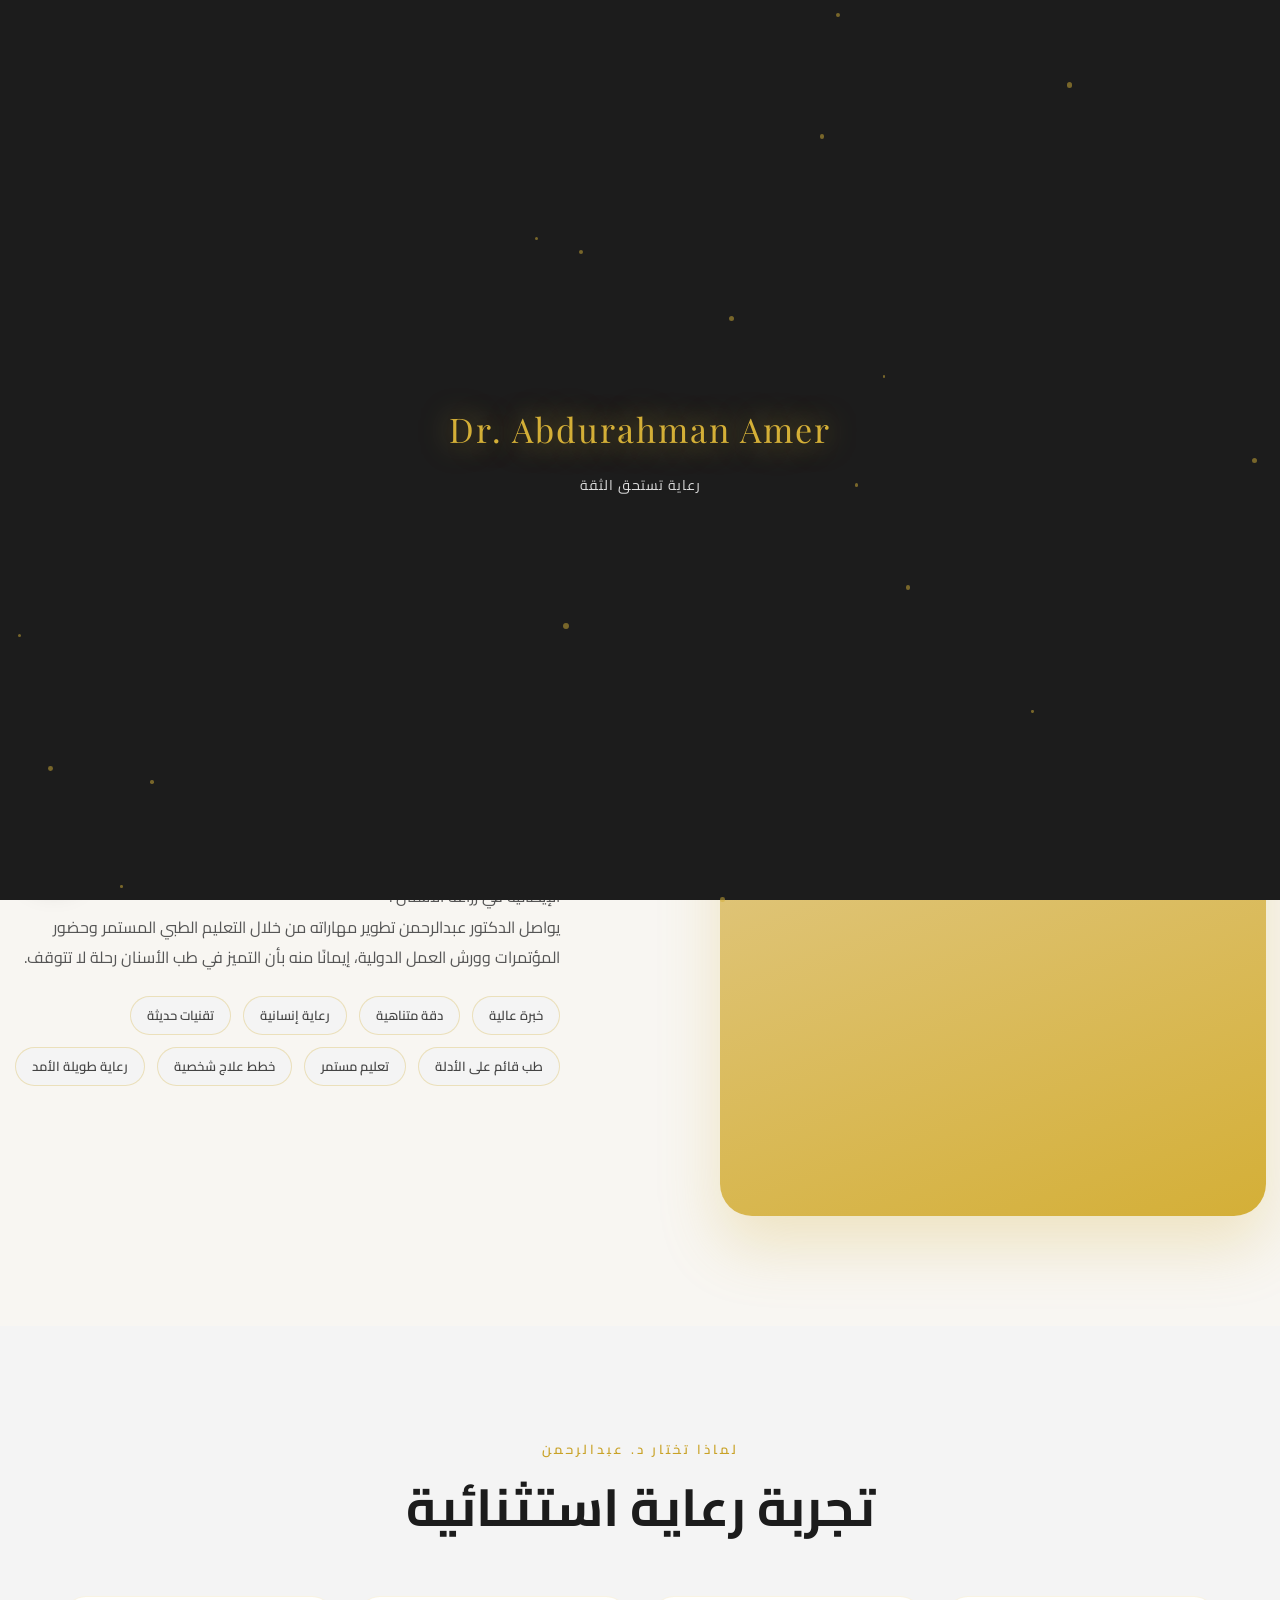
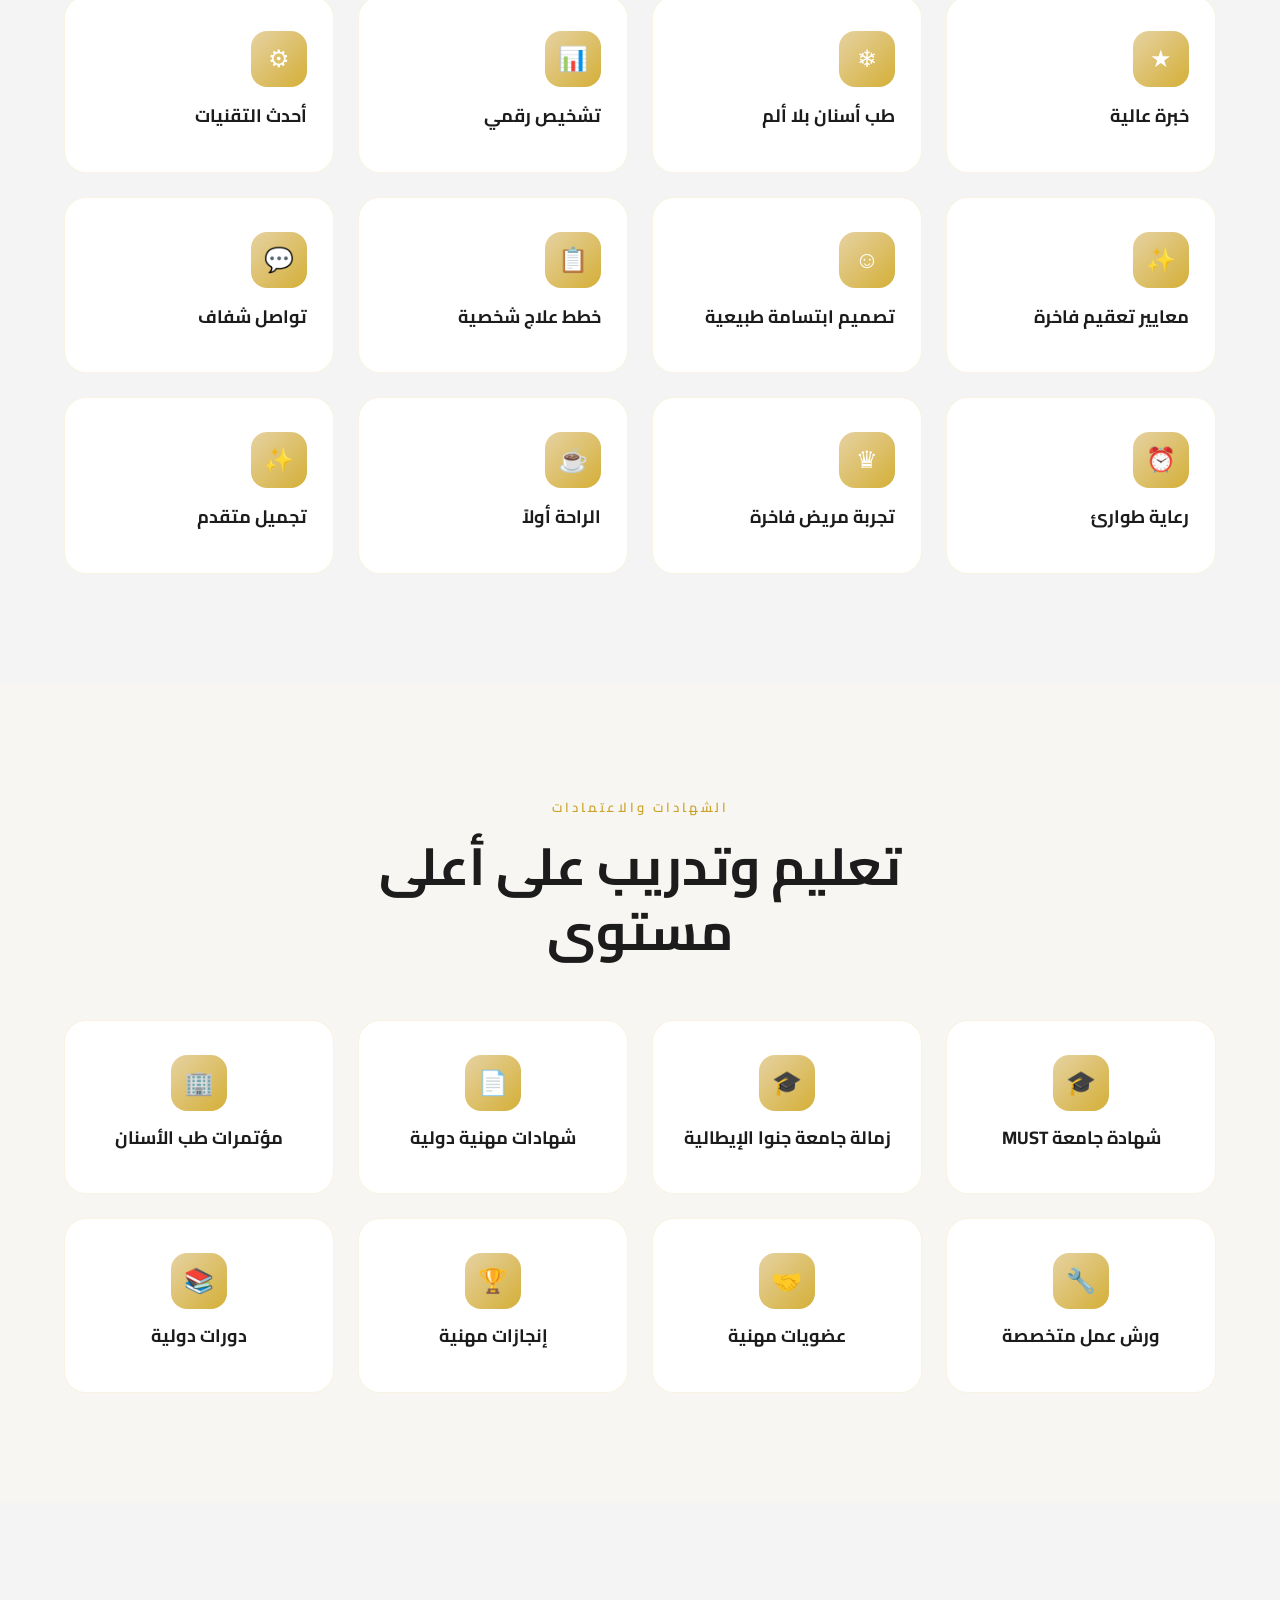
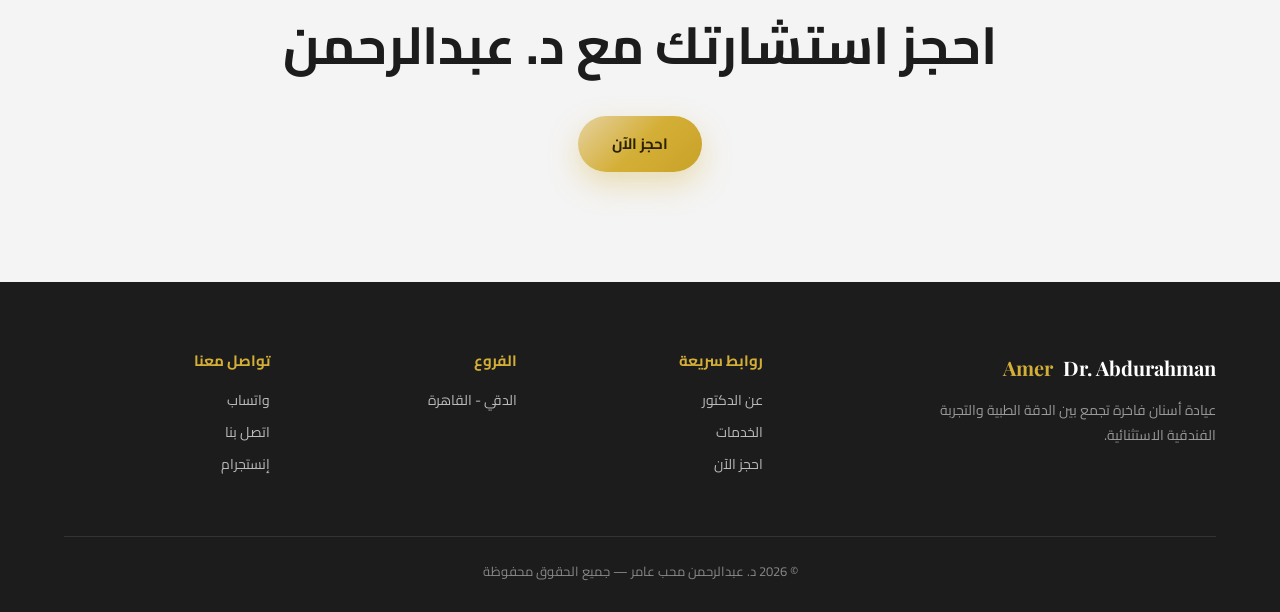
==== about.html @ fa357585 "first commit" ====
<!DOCTYPE html>
<html lang="ar" dir="rtl">
<head>
<meta charset="UTF-8">
<meta name="viewport" content="width=device-width, initial-scale=1.0">
<title>عن الدكتور | Dr. Abdurahman Moheb Amer</title>
<meta name="description" content="تعرف على د. عبدالرحمن محب عامر، استشاري جراحة الفم والأسنان التجميلية، حاصل على زمالة جامعة جنوا الإيطالية في زراعة الأسنان.">
<link rel="preconnect" href="https://fonts.googleapis.com">
<link href="https://fonts.googleapis.com/css2?family=Cairo:wght@300;400;600;700;900&family=IBM+Plex+Sans+Arabic:wght@300;400;600;700&family=Playfair+Display:ital,wght@0,400;0,600;0,700;1,400&family=Poppins:wght@300;400;500;600;700&display=swap" rel="stylesheet">
<link rel="stylesheet" href="assets/css/style.css">
<link rel="stylesheet" href="assets/css/responsive.css">
<link rel="stylesheet" href="assets/css/animations.css">
</head>
<body>

<div id="loader">
  <div class="loader-logo">Dr. Abdurahman Amer</div>
  <div class="loader-tag" data-ar="رعاية تستحق الثقة" data-en="Care You Can Trust... Smile You Deserve.">رعاية تستحق الثقة</div>
</div>

<nav class="navbar" id="navbar">
  <a href="index.html" class="brand">Dr. Abdurahman <span>Amer</span></a>
  <div class="nav-links">
    <a href="index.html" data-ar="الرئيسية" data-en="Home">الرئيسية</a>
    <a href="about.html" class="active" data-ar="عن الدكتور" data-en="About">عن الدكتور</a>
    <a href="services.html" data-ar="الخدمات" data-en="Services">الخدمات</a>
    <a href="before-after.html" data-ar="قبل وبعد" data-en="Before & After">قبل وبعد</a>
    <a href="gallery.html" data-ar="المعرض" data-en="Gallery">المعرض</a>
    <a href="locations.html" data-ar="الفروع" data-en="Branches">الفروع</a>
    <a href="contact.html" data-ar="تواصل معنا" data-en="Contact">تواصل معنا</a>
    <button class="lang-switch">EN</button>
  </div>
  <button class="burger">&#9776;</button>
</nav>

<div class="mobile-menu">
  <button class="mobile-close">&times;</button>
  <a href="index.html" data-ar="الرئيسية" data-en="Home">الرئيسية</a>
  <a href="about.html" data-ar="عن الدكتور" data-en="About">عن الدكتور</a>
  <a href="services.html" data-ar="الخدمات" data-en="Services">الخدمات</a>
  <a href="before-after.html" data-ar="قبل وبعد" data-en="Before & After">قبل وبعد</a>
  <a href="gallery.html" data-ar="المعرض" data-en="Gallery">المعرض</a>
  <a href="locations.html" data-ar="الفروع" data-en="Branches">الفروع</a>
  <a href="contact.html" data-ar="تواصل معنا" data-en="Contact">تواصل معنا</a>
</div>

<header class="page-header">
  <div class="container">
    <div class="eyebrow" data-ar="عن الدكتور" data-en="About the Doctor">عن الدكتور</div>
    <h1 class="heading-xl" data-ar="د. عبدالرحمن محب عامر" data-en="Dr. Abdurahman Moheb Amer">د. عبدالرحمن محب عامر</h1>
    <p class="section-sub" style="margin:0 auto" data-ar="تجميلي • ترميمي • جراحة فم" data-en="Cosmetic • Restorative • Oral Surgery Dentist">تجميلي • ترميمي • جراحة فم</p>
  </div>
</header>

<section class="section">
  <div class="container about-grid">
    <div class="reveal-left">
      <div class="about-photo">
        <img src="assets/images/doctor/dr-abdurahman.jpg" alt="Dr. Abdurahman Moheb Amer" onerror="this.remove()">
      </div>
    </div>
    <div class="reveal-right">
      <div class="eyebrow" data-ar="السيرة المهنية" data-en="Professional Biography">السيرة المهنية</div>
      <h2 class="heading-xl" data-ar="فلسفة علاجية تضع المريض أولًا" data-en="A Patient-First Treatment Philosophy">فلسفة علاجية تضع المريض أولًا</h2>
      <p class="section-sub"
        data-ar=" خريج جامعة مصر للعلوم والتكنولوجي (MUST)، وحاصل على زمالة جامعة جنوا الإيطالية في زراعة الأسنان ."
        data-en="Holder of the University of Genoa (Italy) Fellowship in Dental Implantology, and a graduate of Misr University for Science and Technology (MUST).">
       حاصل على زمالة جامعة جنوا الإيطالية في زراعة الأسنان، وخريج جامعة مصر للعلوم والتكنولوجيا (MUST).
</p>
      </p>
      <p class="section-sub"
        data-ar="يواصل الدكتور عبدالرحمن تطوير مهاراته من خلال التعليم الطبي المستمر وحضور المؤتمرات وورش العمل الدولية، إيمانًا منه بأن التميز في طب الأسنان رحلة لا تتوقف."
        data-en="Dr. Abdurahman continues to develop his skills through continuous medical education and attendance at international conferences and workshops, believing that excellence in dentistry is a journey that never stops.">
        يواصل الدكتور عبدالرحمن تطوير مهاراته من خلال التعليم الطبي المستمر وحضور المؤتمرات وورش العمل الدولية.
      </p>
      <div class="badges">
        <span class="badge" data-ar="خبرة عالية" data-en="Highly Experienced">خبرة عالية</span>
        <span class="badge" data-ar="دقة متناهية" data-en="Precision-Focused">دقة متناهية</span>
        <span class="badge" data-ar="رعاية إنسانية" data-en="Compassionate">رعاية إنسانية</span>
        <span class="badge" data-ar="تقنيات حديثة" data-en="Modern Techniques">تقنيات حديثة</span>
        <span class="badge" data-ar="طب قائم على الأدلة" data-en="Evidence-Based">طب قائم على الأدلة</span>
        <span class="badge" data-ar="تعليم مستمر" data-en="Continuous Education">تعليم مستمر</span>
        <span class="badge" data-ar="خطط علاج شخصية" data-en="Personalized Plans">خطط علاج شخصية</span>
        <span class="badge" data-ar="رعاية طويلة الأمد" data-en="Long-Term Care">رعاية طويلة الأمد</span>
      </div>
    </div>
  </div>
</section>

<section class="section section-alt">
  <div class="container">
    <div class="section-head reveal">
      <div class="eyebrow" data-ar="لماذا تختار د. عبدالرحمن" data-en="Why Choose Dr. Abdurahman">لماذا تختار د. عبدالرحمن</div>
      <h2 class="heading-xl" data-ar="تجربة رعاية استثنائية" data-en="An Exceptional Care Experience">تجربة رعاية استثنائية</h2>
    </div>
    <div class="grid-4" id="why-grid">
      <div class="card reveal"><div class="icon-circle">&#9733;</div><h3 data-ar="خبرة عالية" data-en="Highly Experienced">خبرة عالية</h3></div>
      <div class="card reveal"><div class="icon-circle">&#10052;</div><h3 data-ar="طب أسنان بلا ألم" data-en="Pain-Free Dentistry">طب أسنان بلا ألم</h3></div>
      <div class="card reveal"><div class="icon-circle">&#128202;</div><h3 data-ar="تشخيص رقمي" data-en="Digital Diagnosis">تشخيص رقمي</h3></div>
      <div class="card reveal"><div class="icon-circle">&#9881;</div><h3 data-ar="أحدث التقنيات" data-en="Latest Dental Technology">أحدث التقنيات</h3></div>
      <div class="card reveal"><div class="icon-circle">&#10024;</div><h3 data-ar="معايير تعقيم فاخرة" data-en="Premium Sterilization">معايير تعقيم فاخرة</h3></div>
      <div class="card reveal"><div class="icon-circle">&#9786;</div><h3 data-ar="تصميم ابتسامة طبيعية" data-en="Natural Smile Design">تصميم ابتسامة طبيعية</h3></div>
      <div class="card reveal"><div class="icon-circle">&#128203;</div><h3 data-ar="خطط علاج شخصية" data-en="Personalized Treatment Plans">خطط علاج شخصية</h3></div>
      <div class="card reveal"><div class="icon-circle">&#128172;</div><h3 data-ar="تواصل شفاف" data-en="Transparent Communication">تواصل شفاف</h3></div>
      <div class="card reveal"><div class="icon-circle">&#9200;</div><h3 data-ar="رعاية طوارئ" data-en="Emergency Dental Care">رعاية طوارئ</h3></div>
      <div class="card reveal"><div class="icon-circle">&#9819;</div><h3 data-ar="تجربة مريض فاخرة" data-en="Luxury Patient Experience">تجربة مريض فاخرة</h3></div>
      <div class="card reveal"><div class="icon-circle">&#9749;</div><h3 data-ar="الراحة أولاً" data-en="Comfort First Philosophy">الراحة أولاً</h3></div>
      <div class="card reveal"><div class="icon-circle">&#10024;</div><h3 data-ar="تجميل متقدم" data-en="Advanced Cosmetic Dentistry">تجميل متقدم</h3></div>
    </div>
  </div>
</section>

<section class="section">
  <div class="container">
    <div class="section-head reveal">
      <div class="eyebrow" data-ar="الشهادات والاعتمادات" data-en="Certificates & Credentials">الشهادات والاعتمادات</div>
      <h2 class="heading-xl" data-ar="تعليم وتدريب على أعلى مستوى" data-en="World-Class Education & Training">تعليم وتدريب على أعلى مستوى</h2>
    </div>
    <div class="grid-4">
      <div class="card cert-card reveal">
        <div class="icon-circle">&#127891;</div>
        <h3 data-ar="شهادة جامعة MUST" data-en="MUST University Degree">شهادة جامعة MUST</h3>
      </div>
      <div class="card cert-card reveal">
        <div class="icon-circle">&#127891;</div>
        <h3 data-ar="زمالة جامعة جنوا الإيطالية" data-en="University of Genoa Fellowship">زمالة جامعة جنوا الإيطالية</h3>
      </div>
      <div class="card cert-card reveal">
        <div class="icon-circle">&#128196;</div>
        <h3 data-ar="شهادات مهنية دولية" data-en="International Certificates">شهادات مهنية دولية</h3>
      </div>
      <div class="card cert-card reveal">
        <div class="icon-circle">&#127970;</div>
        <h3 data-ar="مؤتمرات طب الأسنان" data-en="Dental Conferences">مؤتمرات طب الأسنان</h3>
      </div>
      <div class="card cert-card reveal">
        <div class="icon-circle">&#128295;</div>
        <h3 data-ar="ورش عمل متخصصة" data-en="Specialized Workshops">ورش عمل متخصصة</h3>
      </div>
      <div class="card cert-card reveal">
        <div class="icon-circle">&#129309;</div>
        <h3 data-ar="عضويات مهنية" data-en="Professional Memberships">عضويات مهنية</h3>
      </div>
      <div class="card cert-card reveal">
        <div class="icon-circle">&#127942;</div>
        <h3 data-ar="إنجازات مهنية" data-en="Achievements">إنجازات مهنية</h3>
      </div>
      <div class="card cert-card reveal">
        <div class="icon-circle">&#128218;</div>
        <h3 data-ar="دورات دولية" data-en="International Courses">دورات دولية</h3>
      </div>
    </div>
  </div>
</section>

<section class="section section-alt center reveal">
  <div class="container">
    <h2 class="heading-xl" data-ar="احجز استشارتك مع د. عبدالرحمن" data-en="Book Your Consultation With Dr. Abdurahman">احجز استشارتك مع د. عبدالرحمن</h2>
    <a href="contact.html#booking" class="btn btn-gold" style="margin-top:20px" data-ar="احجز الآن" data-en="Book Now">احجز الآن</a>
  </div>
</section>

<footer>
  <div class="container">
    <div class="footer-grid">
      <div class="footer-about">
        <div class="brand" style="color:#fff">Dr. Abdurahman <span>Amer</span></div>
        <p data-ar="عيادة أسنان فاخرة تجمع بين الدقة الطبية والتجربة الفندقية الاستثنائية." data-en="A luxury dental clinic combining medical precision with an exceptional hospitality experience.">عيادة أسنان فاخرة تجمع بين الدقة الطبية والتجربة الفندقية الاستثنائية.</p>
      </div>
      <div>
        <h4 data-ar="روابط سريعة" data-en="Quick Links">روابط سريعة</h4>
        <a href="about.html" data-ar="عن الدكتور" data-en="About">عن الدكتور</a>
        <a href="services.html" data-ar="الخدمات" data-en="Services">الخدمات</a>
        <a href="contact.html#booking" data-ar="احجز الآن" data-en="Book Now">احجز الآن</a>
      </div>
      <div>
        <h4 data-ar="الفروع" data-en="Branches">الفروع</h4>
        <a href="locations.html" data-ar="الدقي - القاهرة" data-en="Dokki - Cairo">الدقي - القاهرة</a>
      </div>
      <div>
        <h4 data-ar="تواصل معنا" data-en="Contact">تواصل معنا</h4>
        <a href="https://wa.me/201035120194" target="_blank" data-ar="واتساب" data-en="WhatsApp">واتساب</a>
        <a href="tel:+201035120194" data-ar="اتصل بنا" data-en="Call Us">اتصل بنا</a>
        <a href="#" data-ar="إنستجرام" data-en="Instagram">إنستجرام</a>
      </div>
    </div>
    <div class="footer-bottom" data-ar="© 2026 د. عبدالرحمن محب عامر — جميع الحقوق محفوظة" data-en="© 2026 Dr. Abdurahman Moheb Amer — All Rights Reserved">© 2026 د. عبدالرحمن محب عامر — جميع الحقوق محفوظة</div>
  </div>
</footer>

<div class="floating">
  <a href="https://wa.me/201035120194" target="_blank" class="fab fab-wa" title="WhatsApp">&#128172;</a>
  <a href="tel:+201035120194" class="fab fab-call" title="Call">&#128222;</a>
  <a href="contact.html#booking" class="fab fab-book" title="Book">&#128197;</a>
  <button class="fab fab-top" id="toTop" title="Top">&#8593;</button>
</div>

<script src="assets/js/language.js"></script>
<script src="assets/js/animations.js"></script>
<script src="assets/js/app.js"></script>
<script src="assets/js/booking.js"></script>
</body>
</html>
---- assets/css/style.css ----
/* ==========================================================================
   Dr. Abdurahman Moheb Amer — Luxury Dental Clinic
   Main Stylesheet
   ========================================================================== */

:root {
  --color-ivory: #F8F6F2;
  --color-gold: #D4AF37;
  --color-champagne: #E6D2A2;
  --color-charcoal: #1C1C1C;
  --color-gray: #F4F4F4;
  --color-white: #FFFFFF;
  --color-gold-glow: #C9A227;

  --font-ar: 'Cairo', 'IBM Plex Sans Arabic', sans-serif;
  --font-en-heading: 'Playfair Display', serif;
  --font-en-body: 'Poppins', sans-serif;

  --radius-sm: 14px;
  --radius-md: 22px;
  --radius-lg: 32px;
  --radius-pill: 100px;

  --shadow-sm: 0 10px 30px rgba(28, 28, 28, 0.06);
  --shadow-md: 0 20px 50px rgba(28, 28, 28, 0.10);
  --shadow-gold: 0 12px 30px rgba(212, 175, 55, 0.35);

  --transition-base: all 0.35s cubic-bezier(0.2, 0.9, 0.3, 1);
  --transition-slow: all 0.6s cubic-bezier(0.2, 0.9, 0.2, 1);
}

/* ---------- Reset ---------- */
* {
  margin: 0;
  padding: 0;
  box-sizing: border-box;
}

html {
  scroll-behavior: smooth;
}

html[dir="ltr"] body {
  font-family: var(--font-en-body);
}

body {
  background: var(--color-ivory);
  color: var(--color-charcoal);
  font-family: var(--font-ar);
  overflow-x: hidden;
  line-height: 1.6;
}

img {
  max-width: 100%;
  display: block;
}

a {
  text-decoration: none;
  color: inherit;
}

ul {
  list-style: none;
}

button {
  font-family: inherit;
  cursor: pointer;
}

h1, h2, h3, h4 {
  font-family: var(--font-ar);
  font-weight: 700;
  line-height: 1.25;
}

html[dir="ltr"] h1,
html[dir="ltr"] h2,
html[dir="ltr"] h3,
html[dir="ltr"] h4 {
  font-family: var(--font-en-heading);
}

/* ---------- Layout Helpers ---------- */
.container {
  max-width: 1200px;
  margin: 0 auto;
  padding: 0 24px;
}

.section {
  padding: 110px 0;
  position: relative;
}

.section-alt {
  background: var(--color-gray);
}

.section-dark {
  background: var(--color-charcoal);
  color: #fff;
}

.center {
  text-align: center;
}

.gold-text {
  color: var(--color-gold);
}

.section-head {
  max-width: 640px;
  margin: 0 auto 56px;
  text-align: center;
}

.eyebrow {
  display: inline-block;
  letter-spacing: 3px;
  font-size: 13px;
  color: var(--color-gold-glow);
  text-transform: uppercase;
  margin-bottom: 16px;
  font-weight: 600;
}

.heading-xl {
  font-size: clamp(30px, 5vw, 52px);
  margin-bottom: 18px;
}

.section-sub {
  color: #555;
  font-size: 16px;
  line-height: 1.9;
}

/* ---------- Glass Panels ---------- */
.glass {
  background: rgba(255, 255, 255, 0.55);
  backdrop-filter: blur(18px);
  -webkit-backdrop-filter: blur(18px);
  border: 1px solid rgba(212, 175, 55, 0.25);
  border-radius: var(--radius-md);
  box-shadow: var(--shadow-md);
}

/* ---------- Buttons ---------- */
.btn {
  display: inline-flex;
  align-items: center;
  gap: 10px;
  padding: 16px 34px;
  border-radius: var(--radius-pill);
  font-weight: 700;
  font-size: 15px;
  border: none;
  transition: var(--transition-base);
}

.btn-sm {
  padding: 10px 22px;
  font-size: 13px;
}

.btn-gold {
  background: linear-gradient(135deg, var(--color-champagne), var(--color-gold), var(--color-gold-glow));
  color: #2b2200;
  box-shadow: var(--shadow-gold);
}

.btn-gold:hover {
  transform: translateY(-3px);
  box-shadow: 0 16px 40px rgba(212, 175, 55, 0.5);
}

.btn-outline {
  background: transparent;
  border: 1.5px solid var(--color-gold);
  color: var(--color-charcoal);
}

.btn-outline:hover {
  background: rgba(212, 175, 55, 0.1);
  transform: translateY(-3px);
}

.btn-wa {
  background: #25D366;
  color: #fff;
}

.btn-wa:hover {
  transform: translateY(-3px);
  box-shadow: 0 12px 28px rgba(37, 211, 102, 0.4);
}

.btn-block {
  width: 100%;
  justify-content: center;
}

/* ---------- Navigation ---------- */
.navbar {
  position: fixed;
  top: 0;
  left: 0;
  right: 0;
  z-index: 900;
  display: flex;
  align-items: center;
  justify-content: space-between;
  padding: 18px 40px;
  transition: var(--transition-base);
}

.navbar.scrolled {
  background: rgba(248, 246, 242, 0.9);
  backdrop-filter: blur(14px);
  box-shadow: 0 4px 20px rgba(0, 0, 0, 0.05);
}

.brand {
  font-family: var(--font-en-heading);
  font-weight: 700;
  font-size: 20px;
  color: var(--color-charcoal);
  display: flex;
  align-items: center;
  gap: 10px;
}

.brand span {
  color: var(--color-gold);
}

.brand img {
  height: 34px;
  width: auto;
}

.nav-links {
  display: flex;
  gap: 26px;
  align-items: center;
}

.nav-links a {
  font-size: 14px;
  font-weight: 600;
  position: relative;
}

.nav-links a::after {
  content: '';
  position: absolute;
  bottom: -4px;
  left: 0;
  width: 0;
  height: 2px;
  background: var(--color-gold);
  transition: width 0.3s ease;
}

.nav-links a:hover::after,
.nav-links a.active::after {
  width: 100%;
}

.lang-switch {
  border: 1px solid var(--color-gold);
  padding: 8px 18px;
  border-radius: var(--radius-pill);
  background: transparent;
  font-weight: 700;
  font-size: 13px;
  color: var(--color-charcoal);
}

.burger {
  display: none;
  font-size: 26px;
  background: none;
  border: none;
  color: var(--color-charcoal);
}

.mobile-menu {
  display: none;
  position: fixed;
  inset: 0;
  z-index: 950;
  background: var(--color-ivory);
  flex-direction: column;
  align-items: center;
  justify-content: center;
  gap: 30px;
}

.mobile-menu.open {
  display: flex;
}

.mobile-menu a {
  font-size: 20px;
  font-weight: 700;
}

.mobile-close {
  position: absolute;
  top: 26px;
  right: 30px;
  font-size: 30px;
  background: none;
  border: none;
}

/* ---------- Loader ---------- */
#loader {
  position: fixed;
  inset: 0;
  z-index: 9999;
  background: var(--color-charcoal);
  display: flex;
  flex-direction: column;
  align-items: center;
  justify-content: center;
  transition: opacity 1s ease, visibility 1s ease;
}

#loader.hide {
  opacity: 0;
  visibility: hidden;
  pointer-events: none;
}

#loader .loader-logo {
  font-family: var(--font-en-heading);
  font-size: 34px;
  color: var(--color-gold);
  letter-spacing: 2px;
  text-shadow: 0 0 30px rgba(212, 175, 55, 0.7);
  opacity: 0;
}

#loader .loader-tag {
  margin-top: 16px;
  color: #ddd;
  font-size: 14px;
  letter-spacing: 1px;
  opacity: 0;
  text-align: center;
  line-height: 1.8;
}

.particle {
  position: absolute;
  background: var(--color-gold);
  border-radius: 50%;
  opacity: 0.5;
}

/* ---------- Hero ---------- */
.hero {
  min-height: 100vh;
  display: flex;
  align-items: center;
  justify-content: center;
  position: relative;
  background: radial-gradient(ellipse at top, rgba(212, 175, 55, 0.15), transparent 60%), linear-gradient(160deg, #fff 0%, var(--color-ivory) 60%);
  overflow: hidden;
  text-align: center;
}

.hero::before,
.hero::after {
  content: '';
  position: absolute;
  border-radius: 50%;
}

.hero::before {
  width: 600px;
  height: 600px;
  background: radial-gradient(circle, rgba(212, 175, 55, 0.25), transparent 70%);
  top: -150px;
  right: -150px;
}

.hero::after {
  width: 500px;
  height: 500px;
  background: radial-gradient(circle, rgba(230, 210, 162, 0.3), transparent 70%);
  bottom: -150px;
  left: -150px;
}

.hero-content {
  position: relative;
  z-index: 2;
  max-width: 920px;
  padding: 170px 24px 80px;
}

.hero h1 {
  font-size: clamp(42px, 6vw, 72px);
      line-height: 1.15;
    letter-spacing: -1px;
  margin-bottom: 18px;
}

.hero-tags {
  font-size: 16px;
  color: #444;
  margin-bottom: 36px;
  display: flex;
  gap: 18px;
  justify-content: center;
  flex-wrap: wrap;
}

.hero-tags span {
  padding: 6px 16px;
  border: 1px solid var(--color-gold);
  border-radius: var(--radius-pill);
  font-size: 13px;
  font-weight: 600;
}

.hero-buttons {
  display: flex;
  gap: 16px;
  justify-content: center;
  flex-wrap: wrap;
}

/* ---------- Page Header (inner pages) ---------- */
.page-header {
  padding: 180px 0 90px;
  text-align: center;
  background: radial-gradient(ellipse at top, rgba(212, 175, 55, 0.12), transparent 60%);
}

/* ---------- About / Doctor ---------- */
.about-grid {
  display: grid;
  grid-template-columns: 1fr 1fr;
  gap: 60px;
  align-items: center;
}

.about-photo {
  aspect-ratio: 4 / 5;
  border-radius: var(--radius-lg);
  overflow: hidden;
  background: linear-gradient(160deg, var(--color-champagne), var(--color-gold));
  box-shadow: 0 30px 60px rgba(212, 175, 55, 0.25);
}

.about-photo img {
  width: 100%;
  height: 100%;
  object-fit: cover;
}

.badges {
  display: flex;
  flex-wrap: wrap;
  gap: 12px;
  margin-top: 24px;
}

.badge {
  padding: 8px 16px;
  border-radius: var(--radius-pill);
  background: var(--color-gray);
  font-size: 13px;
  font-weight: 600;
  color: #444;
  border: 1px solid rgba(212, 175, 55, 0.3);
}

/* ---------- Card Grids ---------- */
.grid-2 { display: grid; grid-template-columns: 1fr 1fr; gap: 28px; }
.grid-3 { display: grid; grid-template-columns: repeat(3, 1fr); gap: 28px; }
.grid-4 { display: grid; grid-template-columns: repeat(4, 1fr); gap: 24px; }

.card {
  padding: 34px 26px;
  border-radius: var(--radius-md);
  background: var(--color-white);
  border: 1px solid rgba(212, 175, 55, 0.15);
  transition: var(--transition-base);
  text-align: start;
}

.card:hover {
  transform: translateY(-8px);
  box-shadow: 0 24px 50px rgba(212, 175, 55, 0.18);
  border-color: var(--color-gold);
}

.icon-circle {
  width: 56px;
  height: 56px;
  border-radius: 16px;
  background: linear-gradient(135deg, var(--color-champagne), var(--color-gold));
  display: flex;
  align-items: center;
  justify-content: center;
  margin-bottom: 18px;
  font-size: 24px;
  color: #fff;
}

.card h3 {
  font-size: 18px;
  margin-bottom: 10px;
}

.card p {
  font-size: 14px;
  color: #666;
  line-height: 1.8;
}

/* ---------- Emergency Banner ---------- */
.emergency {
  background: linear-gradient(135deg, var(--color-charcoal), #2b2b2b);
  color: #fff;
  border-radius: var(--radius-lg);
  padding: 70px 40px;
  display: flex;
  align-items: center;
  justify-content: space-between;
  flex-wrap: wrap;
  gap: 30px;
  position: relative;
  overflow: hidden;
}

.emergency::before {
  content: '';
  position: absolute;
  inset: 0;
  background: radial-gradient(circle at 20% 20%, rgba(212, 175, 55, 0.25), transparent 60%);
}

.emergency-inner {
  position: relative;
  z-index: 2;
}

.emergency-badge {
  display: inline-flex;
  align-items: center;
  gap: 10px;
  background: rgba(212, 175, 55, 0.15);
  border: 1px solid var(--color-gold);
  padding: 10px 22px;
  border-radius: var(--radius-pill);
  color: var(--color-gold);
  font-weight: 700;
  margin-bottom: 18px;
}

.emergency h2 {
  font-size: 32px;
}

.emergency p {
  color: #ccc;
  max-width: 480px;
  margin-top: 14px;
}

/* ---------- Timeline ---------- */
.timeline {
  display: flex;
  justify-content: space-between;
  position: relative;
  flex-wrap: wrap;
  gap: 30px;
}

.timeline::before {
  content: '';
  position: absolute;
  top: 34px;
  left: 5%;
  right: 5%;
  height: 2px;
  background: linear-gradient(90deg, var(--color-champagne), var(--color-gold));
}

.tl-step {
  flex: 1;
  min-width: 140px;
  text-align: center;
  position: relative;
  z-index: 2;
}

.tl-circle {
  width: 70px;
  height: 70px;
  border-radius: 50%;
  background: var(--color-white);
  border: 2px solid var(--color-gold);
  display: flex;
  align-items: center;
  justify-content: center;
  margin: 0 auto 16px;
  font-weight: 800;
  color: var(--color-gold);
  font-size: 20px;
  box-shadow: 0 10px 24px rgba(212, 175, 55, 0.2);
}

.tl-step h4 {
  font-size: 14px;
  font-weight: 700;
}

/* ---------- Stats ---------- */
.stats-wrap {
  display: grid;
  grid-template-columns: repeat(5, 1fr);
  gap: 20px;
}

.stat {
  text-align: center;
}

.stat .num {
  font-size: 42px;
  font-weight: 800;
  color: var(--color-gold);
  font-family: var(--font-en-heading);
}

.stat .label {
  font-size: 13px;
  color: #bbb;
  margin-top: 6px;
}

.section-dark .stat .label {
  color: #ccc;
}

/* ---------- Before / After ---------- */
.ba-wrap {
  position: relative;
  border-radius: var(--radius-md);
  overflow: hidden;
  max-width: 700px;
  margin: 0 auto;
  box-shadow: var(--shadow-md);
}

.ba-image {
  position: relative;
  height: 380px;
  overflow: hidden;
}

.ba-before,
.ba-after {
  position: absolute;
  inset: 0;
  display: flex;
  align-items: center;
  justify-content: center;
  font-weight: 700;
  color: #999;
}

.ba-before {
  background: linear-gradient(135deg, #e2e2e2, #f2f2f2);
}

.ba-after {
  background: linear-gradient(135deg, var(--color-champagne), #fff);
  clip-path: inset(0 50% 0 0);
}

.ba-before img,
.ba-after img {
  width: 100%;
  height: 100%;
  object-fit: cover;
}

.ba-slider {
  position: absolute;
  top: 0;
  bottom: 0;
  width: 4px;
  background: var(--color-gold);
  left: 50%;
  cursor: ew-resize;
  transform: translateX(-2px);
}

.ba-slider::after {
  content: '⇔';
  position: absolute;
  top: 50%;
  left: 50%;
  transform: translate(-50%, -50%);
  width: 44px;
  height: 44px;
  background: var(--color-gold);
  border-radius: 50%;
  color: #fff;
  display: flex;
  align-items: center;
  justify-content: center;
  font-size: 18px;
}

.ba-tabs {
  display: flex;
  justify-content: center;
  gap: 10px;
  margin-bottom: 36px;
  flex-wrap: wrap;
}

.ba-tab {
  padding: 8px 18px;
  border-radius: var(--radius-pill);
  border: 1px solid var(--color-gold);
  background: transparent;
  font-size: 13px;
  font-weight: 600;
}

.ba-tab.active {
  background: var(--color-gold);
  color: #fff;
}

.ba-meta {
  max-width: 700px;
  margin: 24px auto 0;
  display: grid;
  grid-template-columns: repeat(3, 1fr);
  gap: 16px;
  text-align: center;
}

.ba-meta div span {
  display: block;
  font-size: 12px;
  color: #888;
  margin-bottom: 4px;
}

/* ---------- Gallery ---------- */
.masonry {
  columns: 3 220px;
  gap: 18px;
}

.masonry .item {
  break-inside: avoid;
  margin-bottom: 18px;
  border-radius: 18px;
  overflow: hidden;
  background: linear-gradient(160deg, var(--color-gray), var(--color-champagne));
  height: 220px;
  display: flex;
  align-items: center;
  justify-content: center;
  color: #777;
  font-size: 13px;
  font-weight: 600;
  position: relative;
}

.masonry .item img {
  width: 100%;
  height: 100%;
  object-fit: cover;
}

.masonry .item:nth-child(3n) { height: 280px; }
.masonry .item:nth-child(4n) { height: 180px; }

.gallery-filters {
  display: flex;
  justify-content: center;
  gap: 12px;
  flex-wrap: wrap;
  margin-bottom: 40px;
}

.gallery-filters button {
  padding: 8px 20px;
  border-radius: var(--radius-pill);
  border: 1px solid var(--color-gold);
  background: transparent;
  font-size: 13px;
  font-weight: 600;
}

.gallery-filters button.active {
  background: var(--color-gold);
  color: #fff;
}

/* ---------- Certificates ---------- */
.cert-card {
  text-align: center;
}

.cert-card .icon-circle {
  margin: 0 auto 16px;
}

/* ---------- Reviews ---------- */
.review-track {
  display: flex;
  gap: 24px;
  overflow-x: auto;
  scroll-snap-type: x mandatory;
  padding-bottom: 10px;
}

.review-card {
  min-width: 320px;
  scroll-snap-align: start;
  padding: 30px;
  border-radius: var(--radius-md);
  background: var(--color-white);
  border: 1px solid rgba(212, 175, 55, 0.15);
}

.stars {
  color: var(--color-gold);
  letter-spacing: 3px;
  margin-bottom: 12px;
}

/* ---------- Branches ---------- */
.branch-card {
  padding: 0;
  overflow: hidden;
  border-radius: var(--radius-md);
}

.branch-map {
  height: 200px;
  background: linear-gradient(135deg, #dfe3e6, #f2f2f2);
  display: flex;
  align-items: center;
  justify-content: center;
  color: #999;
  font-size: 13px;
}

.branch-map iframe {
  width: 100%;
  height: 100%;
  border: 0;
}

.branch-body {
  padding: 24px;
}

.branch-actions {
  display: flex;
  gap: 10px;
  flex-wrap: wrap;
  margin-top: 16px;
}

.mini-btn {
  padding: 8px 14px;
  font-size: 12px;
  border-radius: var(--radius-pill);
  border: 1px solid var(--color-gold);
  background: transparent;
  font-weight: 600;
}

/* ---------- Booking Form ---------- */
.booking-panel {
  max-width: 900px;
  margin: 0 auto;
}

.booking-form {
  display: grid;
  grid-template-columns: 1fr 1fr;
  gap: 20px;
  padding: 50px;
}

.field-wide {
  grid-column: 1 / -1;
}

input, select, textarea {
  width: 100%;
  padding: 14px 18px;
  border-radius: var(--radius-sm);
  border: 1px solid rgba(212, 175, 55, 0.35);
  background: rgba(255, 255, 255, 0.7);
  font-family: inherit;
  font-size: 14px;
  outline: none;
  transition: border-color 0.3s, box-shadow 0.3s;
}

input:focus, select:focus, textarea:focus {
  border-color: var(--color-gold);
  box-shadow: 0 0 0 4px rgba(212, 175, 55, 0.15);
}

label {
  font-size: 13px;
  font-weight: 700;
  margin-bottom: 8px;
  display: block;
  color: #444;
}

.form-actions {
  grid-column: 1 / -1;
  display: flex;
  gap: 14px;
  flex-wrap: wrap;
  justify-content: center;
  margin-top: 10px;
}

.success-anim {
  display: none;
  text-align: center;
  padding: 60px 20px;
}

.success-anim .check {
  width: 80px;
  height: 80px;
  border-radius: 50%;
  background: var(--color-gold);
  color: #fff;
  display: flex;
  align-items: center;
  justify-content: center;
  font-size: 36px;
  margin: 0 auto 20px;
}

.success-anim p {
  color: #666;
  margin-top: 10px;
}

/* ---------- Floating Action Buttons ---------- */
.floating {
  position: fixed;
  bottom: 26px;
  right: 26px;
  display: flex;
  flex-direction: column;
  gap: 14px;
  z-index: 800;
}

html[dir="rtl"] .floating {
  right: auto;
  left: 26px;
}

.fab {
  width: 56px;
  height: 56px;
  border-radius: 50%;
  display: flex;
  align-items: center;
  justify-content: center;
  font-size: 22px;
  color: #fff;
  box-shadow: 0 12px 30px rgba(0, 0, 0, 0.2);
  transition: var(--transition-base);
  border: none;
}

.fab:hover {
  transform: scale(1.1);
}

.fab-wa { background: #25D366; }
.fab-call { background: var(--color-charcoal); }
.fab-book { background: linear-gradient(135deg, var(--color-champagne), var(--color-gold)); }
.fab-top {
  background: #fff;
  color: var(--color-gold);
  border: 1px solid var(--color-gold);
  display: none;
}

/* ---------- FAQ ---------- */
.faq-list {
  max-width: 760px;
  margin: 0 auto;
}

.faq-item {
  border-bottom: 1px solid rgba(212, 175, 55, 0.25);
  padding: 22px 0;
  cursor: pointer;
}

.faq-q {
  display: flex;
  justify-content: space-between;
  align-items: center;
  font-weight: 700;
  font-size: 16px;
}

.faq-a {
  max-height: 0;
  overflow: hidden;
  transition: max-height 0.4s ease;
  font-size: 14px;
  color: #666;
  line-height: 1.8;
}

.faq-item.open .faq-a {
  max-height: 240px;
  padding-top: 14px;
}

.faq-item .plus {
  transition: transform 0.3s;
  font-size: 20px;
  color: var(--color-gold);
}

.faq-item.open .plus {
  transform: rotate(45deg);
}

/* ---------- Footer ---------- */
footer {
  background: var(--color-charcoal);
  color: #eee;
  padding: 70px 0 30px;
}

.footer-grid {
  display: grid;
  grid-template-columns: 2fr 1fr 1fr 1fr;
  gap: 40px;
  margin-bottom: 50px;
}

.footer-about p {
  color: #999;
  font-size: 14px;
  line-height: 1.8;
  max-width: 280px;
  margin-top: 14px;
}

footer h4 {
  color: var(--color-gold);
  margin-bottom: 18px;
  font-size: 15px;
}

footer a {
  color: #bbb;
  display: block;
  margin-bottom: 10px;
  font-size: 14px;
}

footer a:hover {
  color: var(--color-gold);
}

.footer-bottom {
  text-align: center;
  border-top: 1px solid #333;
  padding-top: 24px;
  font-size: 13px;
  color: #888;
}

/* ---------- Contact Page ---------- */
.contact-grid {
  display: grid;
  grid-template-columns: 1fr 1fr;
  gap: 40px;
}

.contact-info-card {
  display: flex;
  align-items: center;
  gap: 16px;
  padding: 22px;
  margin-bottom: 16px;
}

.contact-info-card .icon-circle {
  margin-bottom: 0;
  flex-shrink: 0;
}

.phone-number{
    direction:ltr;
    unicode-bidi:plaintext;
    display:inline-block;
}
---- assets/css/responsive.css ----
/* ==========================================================================
   Responsive Stylesheet
   ========================================================================== */

/* ---------- Tablets & below (≤ 992px) ---------- */
@media (max-width: 992px) {
  .grid-4 {
    grid-template-columns: repeat(2, 1fr);
  }

  .stats-wrap {
    grid-template-columns: repeat(3, 1fr);
  }

  .footer-grid {
    grid-template-columns: 1fr 1fr;
  }

  .contact-grid {
    grid-template-columns: 1fr;
  }
}

/* ---------- Small tablets / large phones (≤ 900px) ---------- */
@media (max-width: 900px) {
  .about-grid {
    grid-template-columns: 1fr;
  }

  .grid-3 {
    grid-template-columns: 1fr 1fr;
  }

  .nav-links {
    display: none;
  }

  .burger {
    display: block;
  }

  .booking-form {
    grid-template-columns: 1fr;
    padding: 30px;
  }

  .emergency {
    flex-direction: column;
    text-align: center;
  }

  .section {
    padding: 80px 0;
  }
}

/* ---------- Mobile (≤ 640px) ---------- */
@media (max-width: 640px) {
  .container {
    padding: 0 18px;
  }

  .grid-3,
  .grid-4 {
    grid-template-columns: 1fr;
  }

  .stats-wrap {
    grid-template-columns: repeat(2, 1fr);
  }

  .footer-grid {
    grid-template-columns: 1fr;
    gap: 30px;
  }

  .masonry {
    columns: 2 160px;
  }

  .hero-buttons,
  .hero-tags {
    flex-direction: column;
    align-items: center;
  }

  .navbar {
    padding: 16px 20px;
  }

  .timeline {
    flex-direction: column;
    align-items: center;
  }

  .timeline::before {
    display: none;
  }

  .ba-meta {
    grid-template-columns: 1fr;
  }

  .page-header {
    padding: 150px 0 60px;
  }
}

/* ---------- Extra small (≤ 400px) ---------- */
@media (max-width: 400px) {
  .heading-xl {
    font-size: 28px;
  }

  .btn {
    padding: 14px 24px;
    font-size: 14px;
  }

  .floating {
    bottom: 16px;
    right: 16px;
  }

  html[dir="rtl"] .floating {
    left: 16px;
  }
}
---- assets/css/animations.css ----
/* ==========================================================================
   Animations Stylesheet
   ========================================================================== */

/* ---------- Scroll Reveal ---------- */
.reveal {
  opacity: 0;
  transform: translateY(40px);
  transition: opacity 0.9s cubic-bezier(0.2, 0.9, 0.2, 1),
              transform 0.9s cubic-bezier(0.2, 0.9, 0.2, 1);
}

.reveal.in {
  opacity: 1;
  transform: translateY(0);
}

.reveal-left {
  opacity: 0;
  transform: translateX(-50px);
  transition: opacity 0.9s ease, transform 0.9s ease;
}

html[dir="rtl"] .reveal-left {
  transform: translateX(50px);
}

.reveal-left.in {
  opacity: 1;
  transform: translateX(0);
}

.reveal-right {
  opacity: 0;
  transform: translateX(50px);
  transition: opacity 0.9s ease, transform 0.9s ease;
}

html[dir="rtl"] .reveal-right {
  transform: translateX(-50px);
}

.reveal-right.in {
  opacity: 1;
  transform: translateX(0);
}

/* ---------- Loader ---------- */
@keyframes logoIn {
  from { opacity: 0; transform: scale(0.85); }
  to { opacity: 1; transform: scale(1); }
}

@keyframes tagIn {
  from { opacity: 0; }
  to { opacity: 1; }
}

#loader .loader-logo {
  animation: logoIn 1.4s ease forwards;
}

#loader .loader-tag {
  animation: tagIn 1.4s ease forwards;
  animation-delay: 1s;
}

@keyframes floatParticle {
  0%, 100% { transform: translateY(0); }
  50% { transform: translateY(-30px); }
}

.particle {
  animation: floatParticle 6s infinite ease-in-out;
}

/* ---------- Hero floating orbs ---------- */
@keyframes floatOrb {
  0%, 100% { transform: translateY(0); }
  50% { transform: translateY(-30px); }
}

.hero::before {
  animation: floatOrb 8s infinite ease-in-out;
}

.hero::after {
  animation: floatOrb 10s infinite ease-in-out reverse;
}

/* ---------- Emergency pulse ---------- */
@keyframes pulseGold {
  0%, 100% { box-shadow: 0 0 0 0 rgba(212, 175, 55, 0.4); }
  50% { box-shadow: 0 0 0 12px rgba(212, 175, 55, 0); }
}

.emergency-badge {
  animation: pulseGold 2s infinite;
}

/* ---------- Success check pop ---------- */
@keyframes pop {
  0% { transform: scale(0); }
  80% { transform: scale(1.15); }
  100% { transform: scale(1); }
}

.success-anim .check {
  animation: pop 0.5s ease;
}

/* ---------- Fade in page transition ---------- */
@keyframes pageFadeIn {
  from { opacity: 0; }
  to { opacity: 1; }
}

body {
  animation: pageFadeIn 0.6s ease;
}

/* ---------- Card hover lift is handled via transition in style.css ---------- */

/* ---------- Marquee-style badge shimmer (subtle, gold) ---------- */
@keyframes shimmer {
  0% { background-position: -200% 0; }
  100% { background-position: 200% 0; }
}

.shimmer-text {
  background: linear-gradient(90deg, var(--color-charcoal) 25%, var(--color-gold) 50%, var(--color-charcoal) 75%);
  background-size: 200% auto;
  -webkit-background-clip: text;
  background-clip: text;
  color: transparent;
  animation: shimmer 4s linear infinite;
}
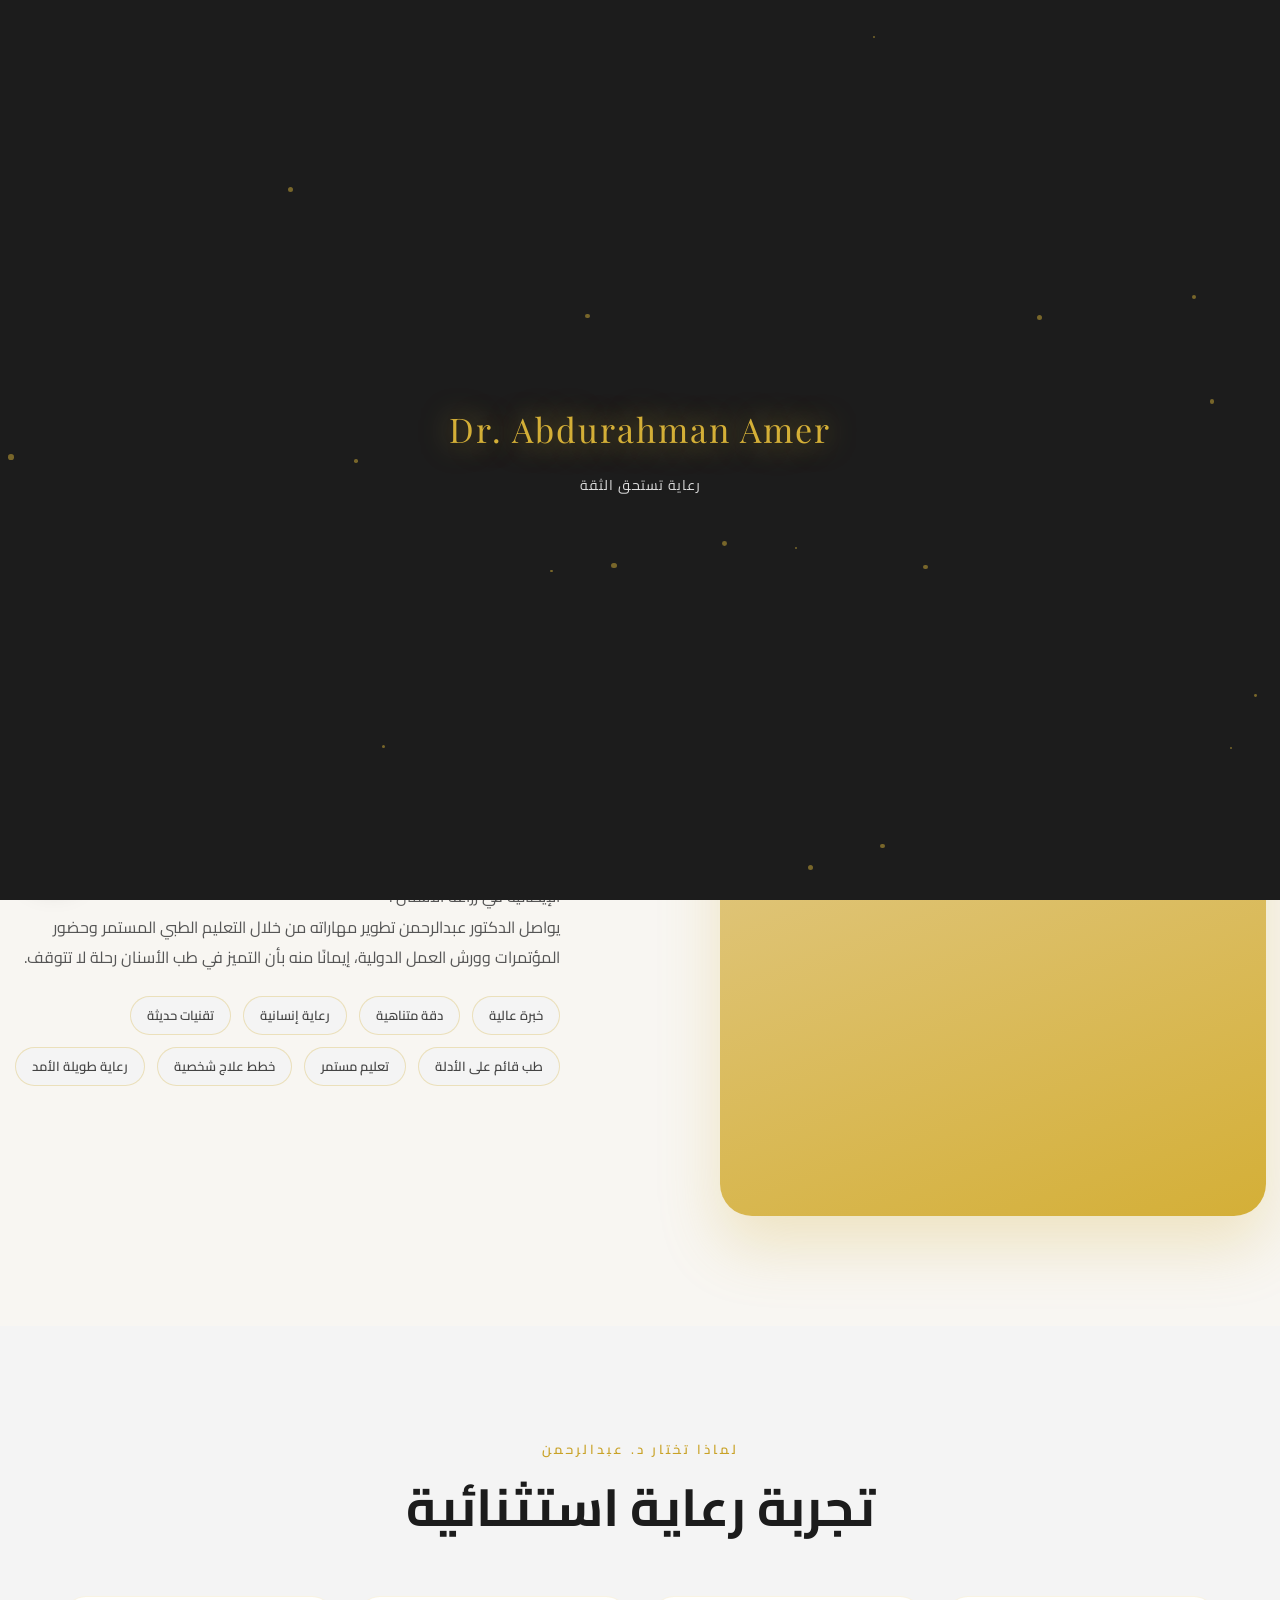
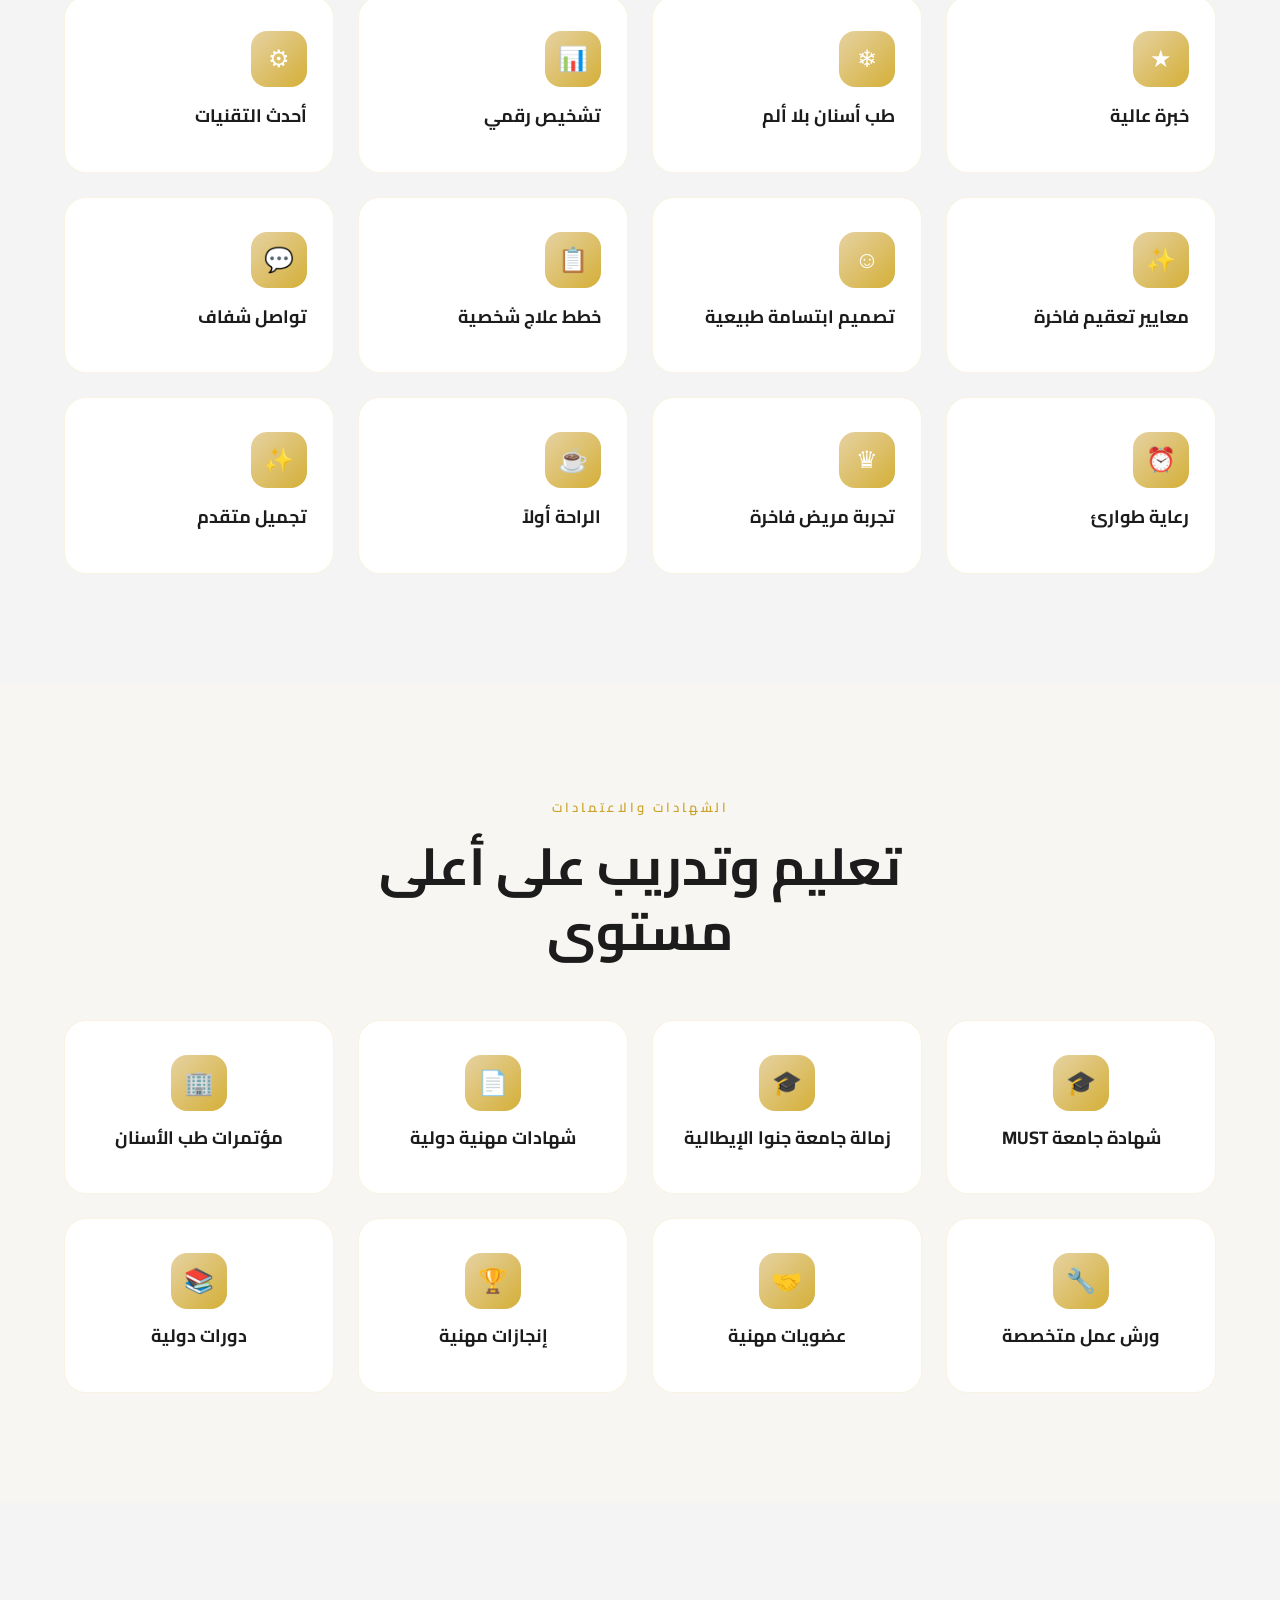
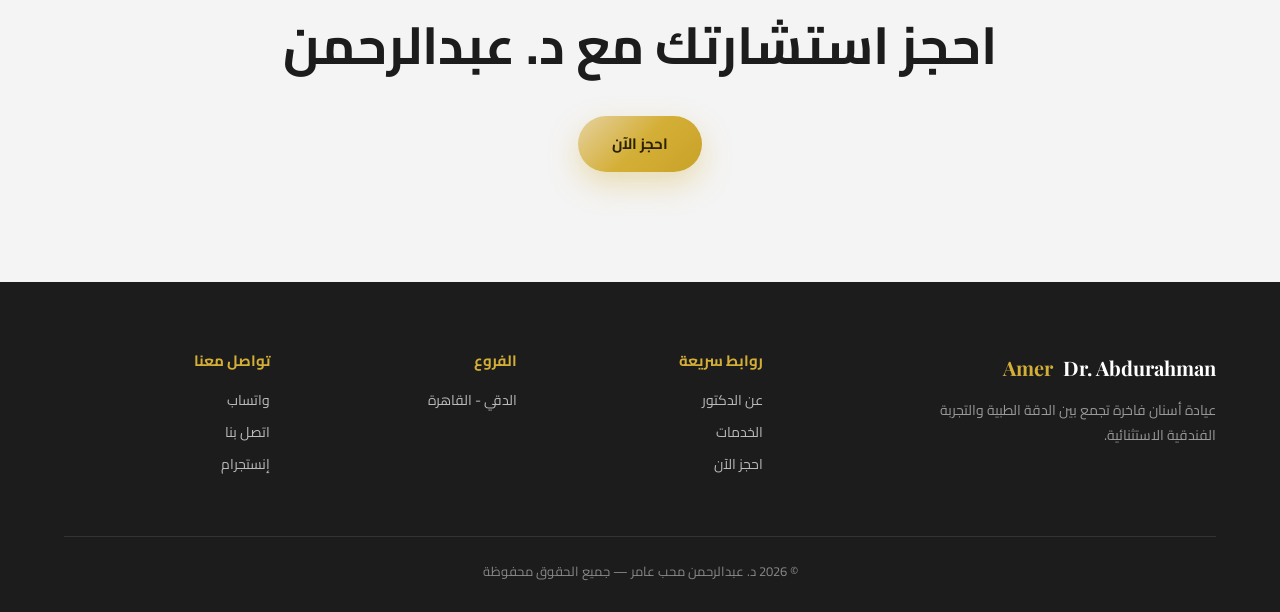
==== commit 511682f4: "Connect Instagram Links" ====
--- a/about.html
+++ b/about.html
@@ -181,7 +181,7 @@
         <h4 data-ar="تواصل معنا" data-en="Contact">تواصل معنا</h4>
         <a href="https://wa.me/201035120194" target="_blank" data-ar="واتساب" data-en="WhatsApp">واتساب</a>
         <a href="tel:+201035120194" data-ar="اتصل بنا" data-en="Call Us">اتصل بنا</a>
-        <a href="#" data-ar="إنستجرام" data-en="Instagram">إنستجرام</a>
+        <a href="https://instagram.com/dr.abdurahmanmoheb.dental" target="_blank" data-ar="إنستجرام" data-en="Instagram">إنستجرام</a>
       </div>
     </div>
     <div class="footer-bottom" data-ar="© 2026 د. عبدالرحمن محب عامر — جميع الحقوق محفوظة" data-en="© 2026 Dr. Abdurahman Moheb Amer — All Rights Reserved">© 2026 د. عبدالرحمن محب عامر — جميع الحقوق محفوظة</div>
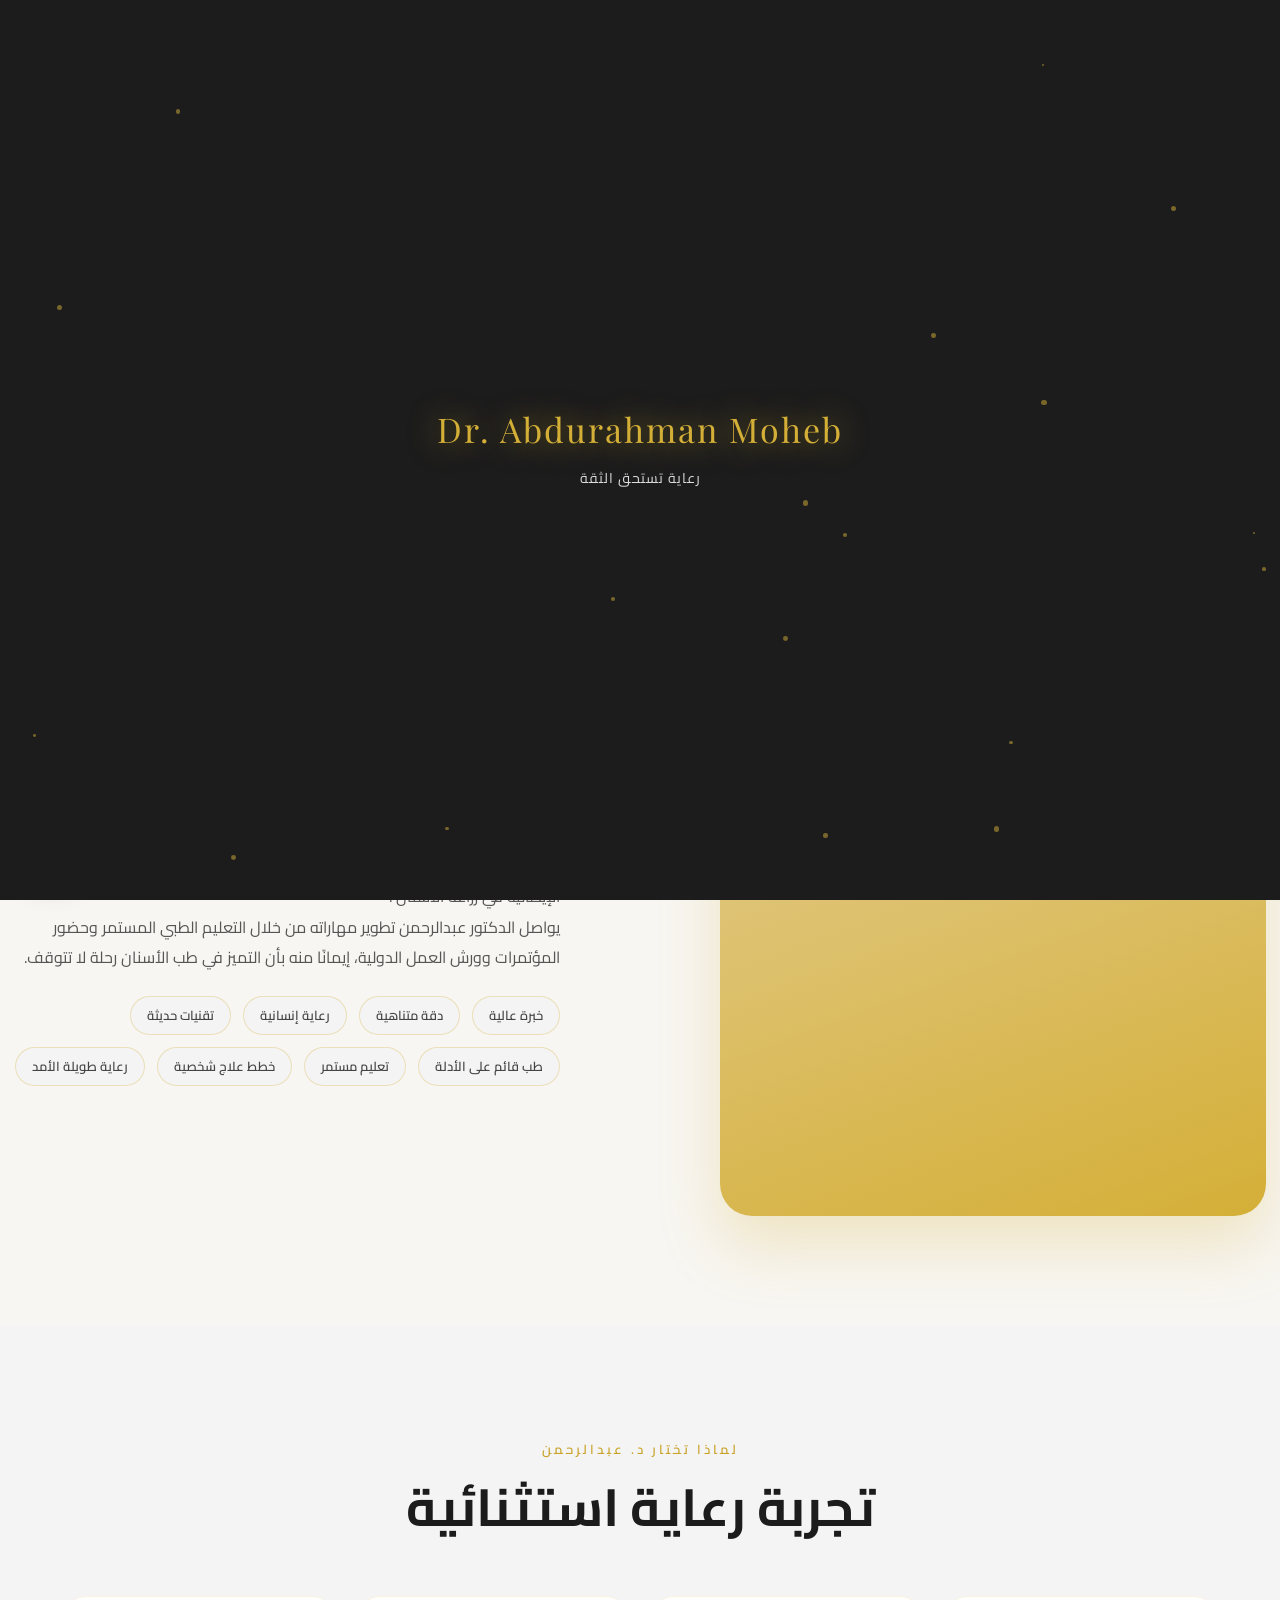
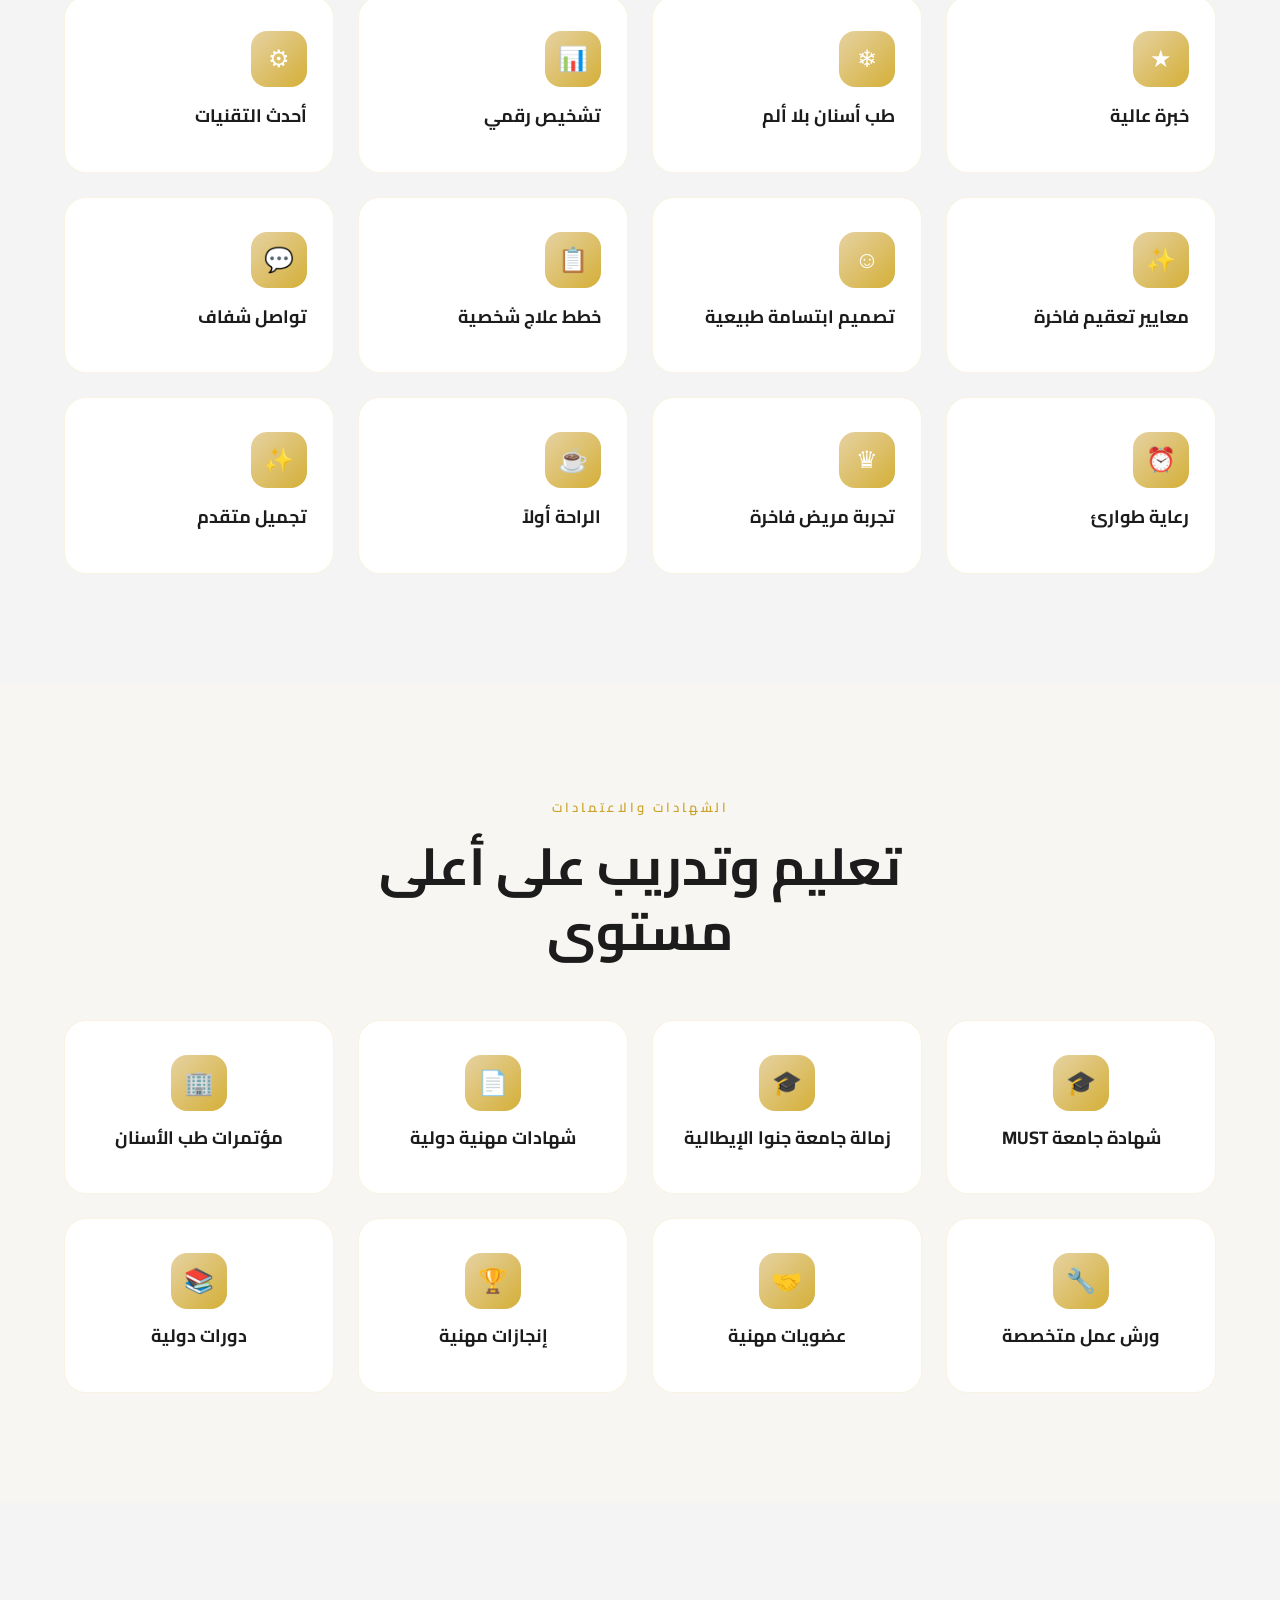
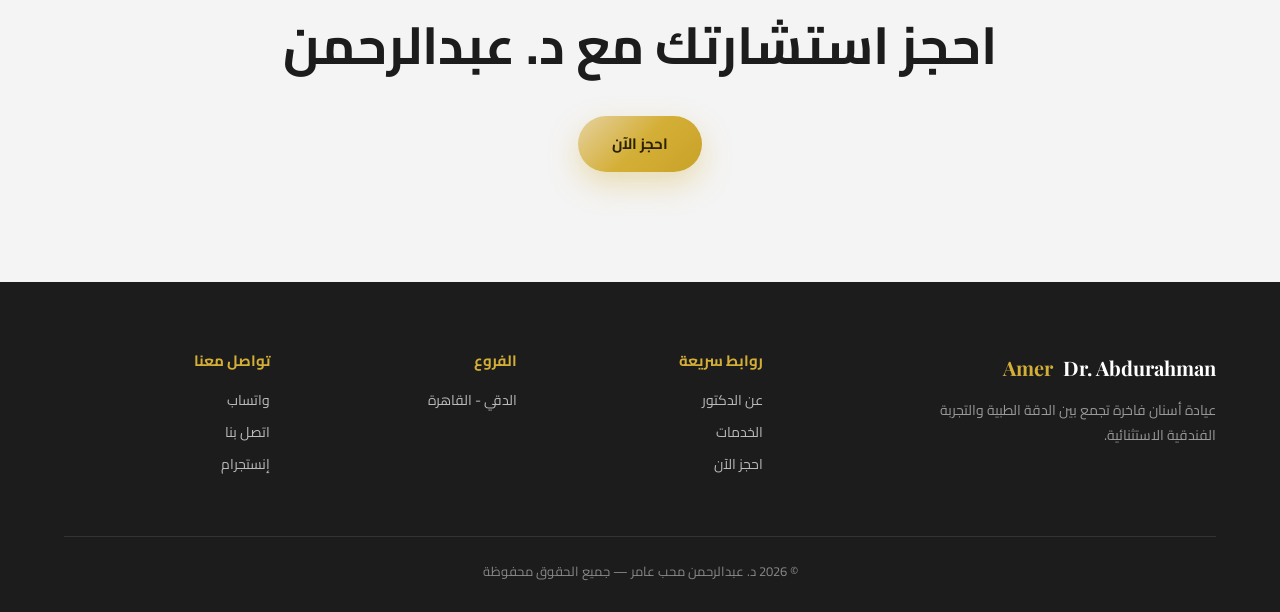
==== commit 6b83e94f: "Fix Loader" ====
--- a/about.html
+++ b/about.html
@@ -14,12 +14,12 @@
 <body>
 
 <div id="loader">
-  <div class="loader-logo">Dr. Abdurahman Amer</div>
+  <div class="loader-logo">Dr. Abdurahman Moheb</div>
   <div class="loader-tag" data-ar="رعاية تستحق الثقة" data-en="Care You Can Trust... Smile You Deserve.">رعاية تستحق الثقة</div>
 </div>
 
 <nav class="navbar" id="navbar">
-  <a href="index.html" class="brand">Dr. Abdurahman <span>Amer</span></a>
+  <a href="index.html" class="brand">Dr. Abdurahman <span>Moheb</span></a>
   <div class="nav-links">
     <a href="index.html" data-ar="الرئيسية" data-en="Home">الرئيسية</a>
     <a href="about.html" class="active" data-ar="عن الدكتور" data-en="About">عن الدكتور</a>
--- a/assets/css/style.css
+++ b/assets/css/style.css
@@ -346,6 +346,10 @@
   letter-spacing: 2px;
   text-shadow: 0 0 30px rgba(212, 175, 55, 0.7);
   opacity: 0;
+
+    width: 100%;
+    text-align: center;
+    line-height: 1.2;
 }
 
 #loader .loader-tag {
@@ -1127,4 +1131,44 @@
     direction:ltr;
     unicode-bidi:plaintext;
     display:inline-block;
+}
+
+/* ---------- Footer Responsive ---------- */
+
+@media (max-width: 768px) {
+
+  .footer-grid {
+    grid-template-columns: 1fr;
+    gap: 30px;
+    text-align: center;
+  }
+
+  .footer-about p {
+    max-width: 100%;
+    margin: 14px auto 0;
+  }
+
+  footer a {
+    text-align: center;
+  }
+
+}
+
+@media (max-width: 768px) {
+
+    #loader .loader-logo {
+        width: 100%;
+        text-align: center;
+        font-size: 22px;
+        line-height: 1.3;
+        padding: 0 20px;
+        word-break: break-word;
+    }
+
+    #loader .loader-tag {
+        width: 100%;
+        text-align: center;
+        padding: 0 20px;
+    }
+
 }
--- a/assets/css/responsive.css
+++ b/assets/css/responsive.css
@@ -118,11 +118,18 @@
   }
 
   .floating {
-    bottom: 16px;
-    right: 16px;
-  }
+    bottom: 12px;
+    right: 12px;
+    gap: 10px;
+    transform: scale(0.85);
+}
 
-  html[dir="rtl"] .floating {
-    left: 16px;
-  }
+html[dir="rtl"] .floating {
+    left: 12px;
 }
+
+.fab {
+    width: 46px;
+    height: 46px;
+}
+}
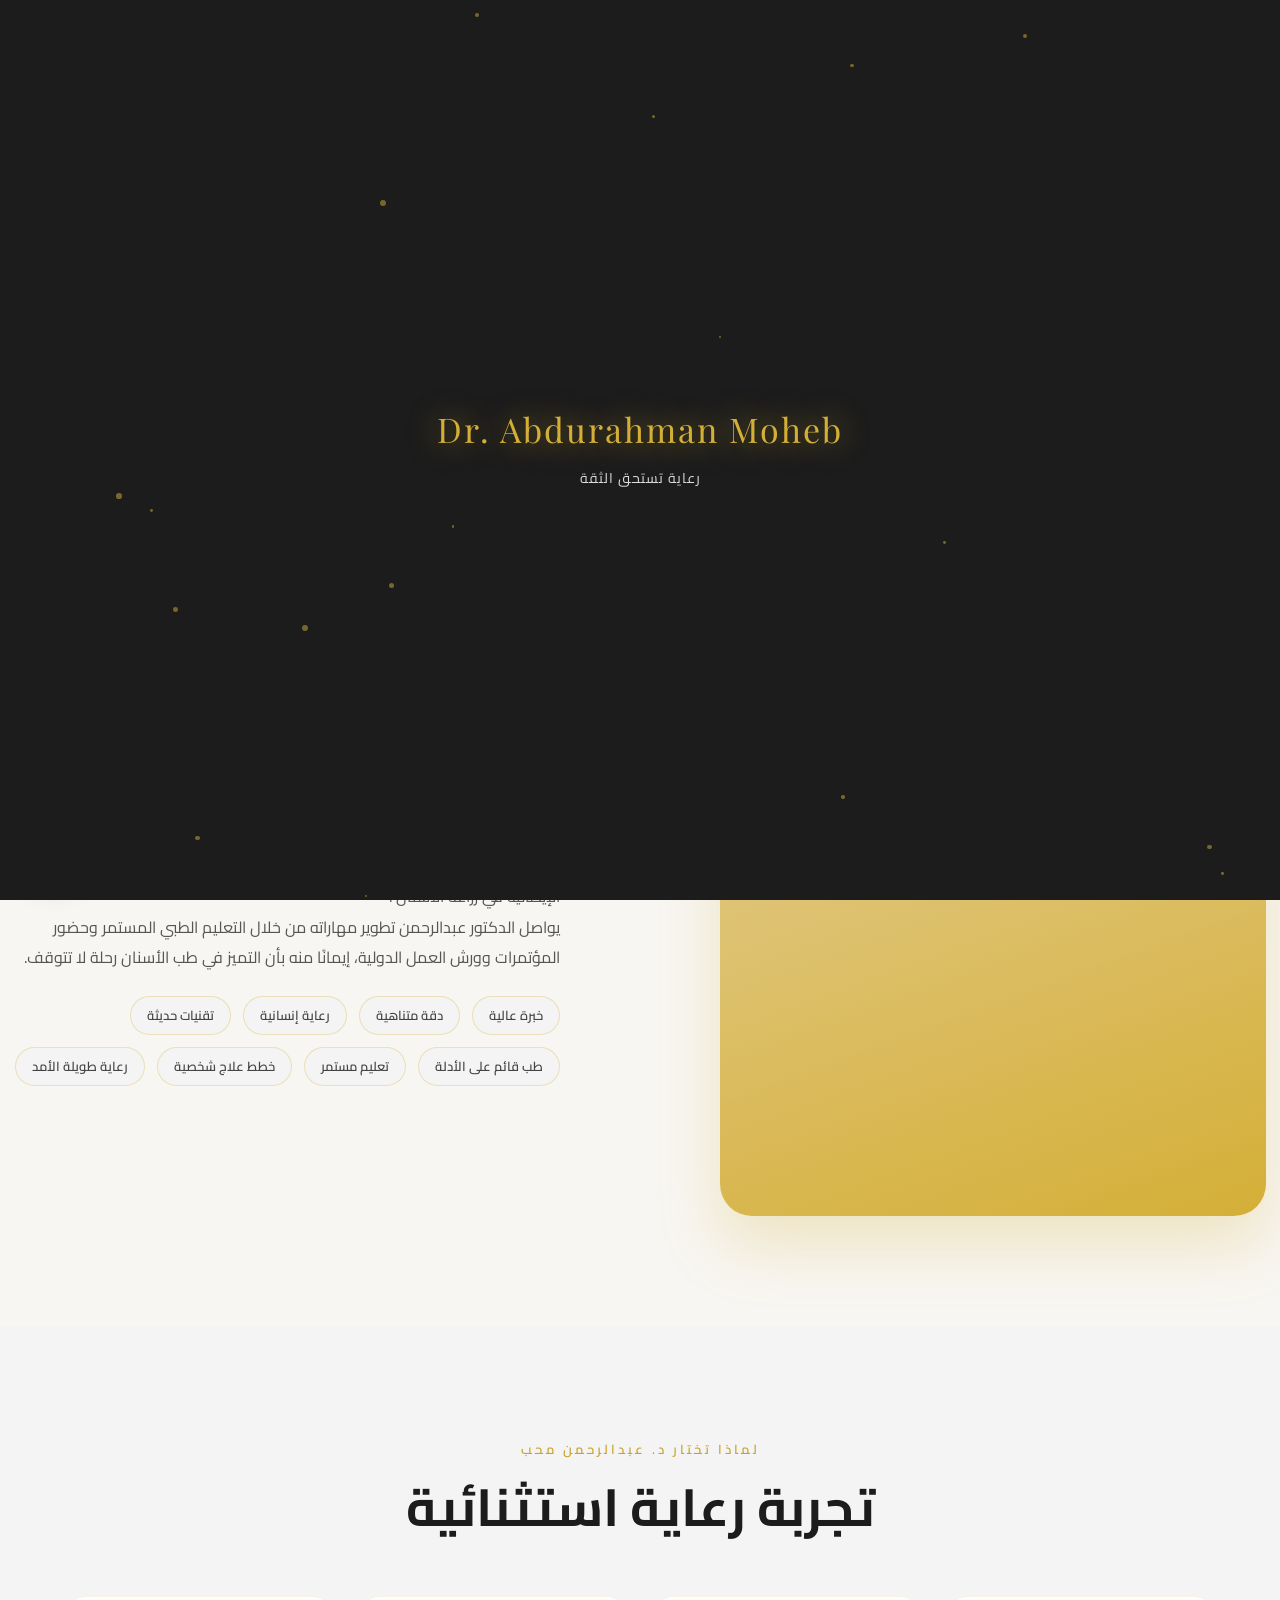
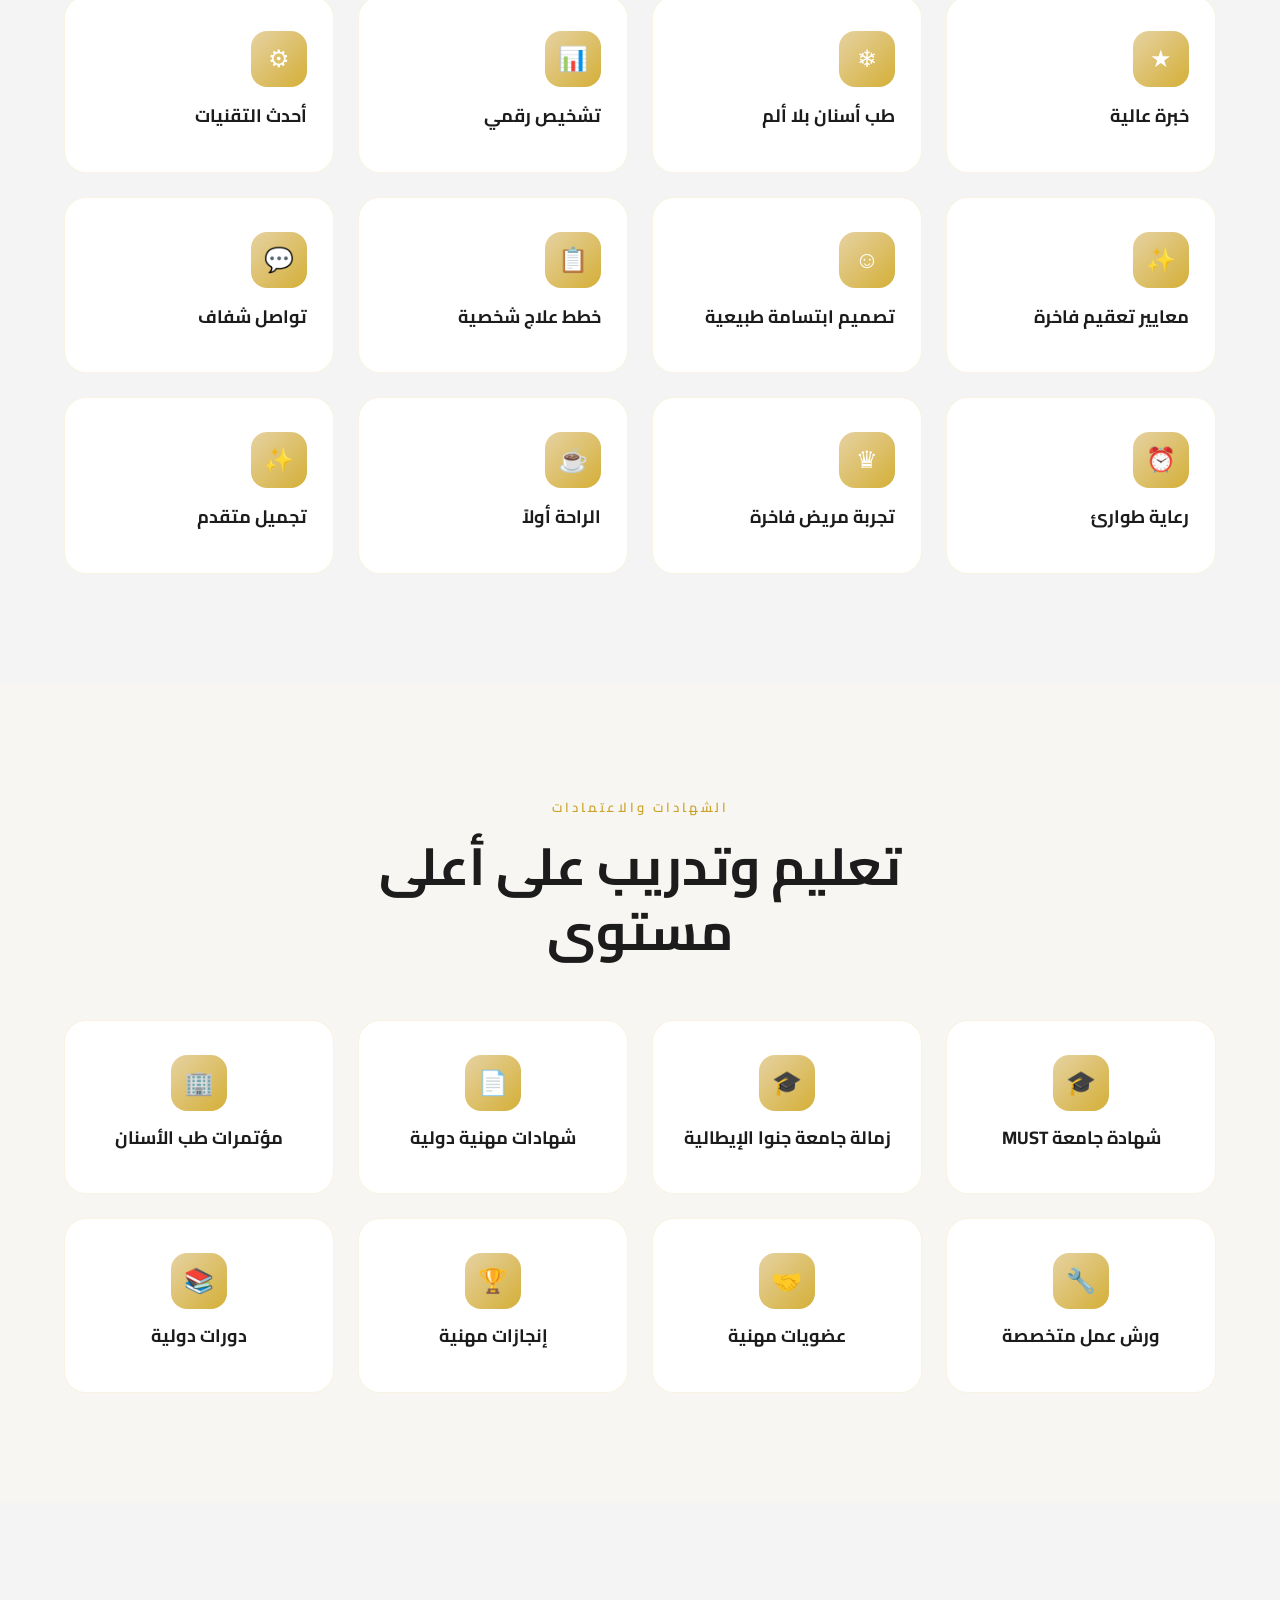
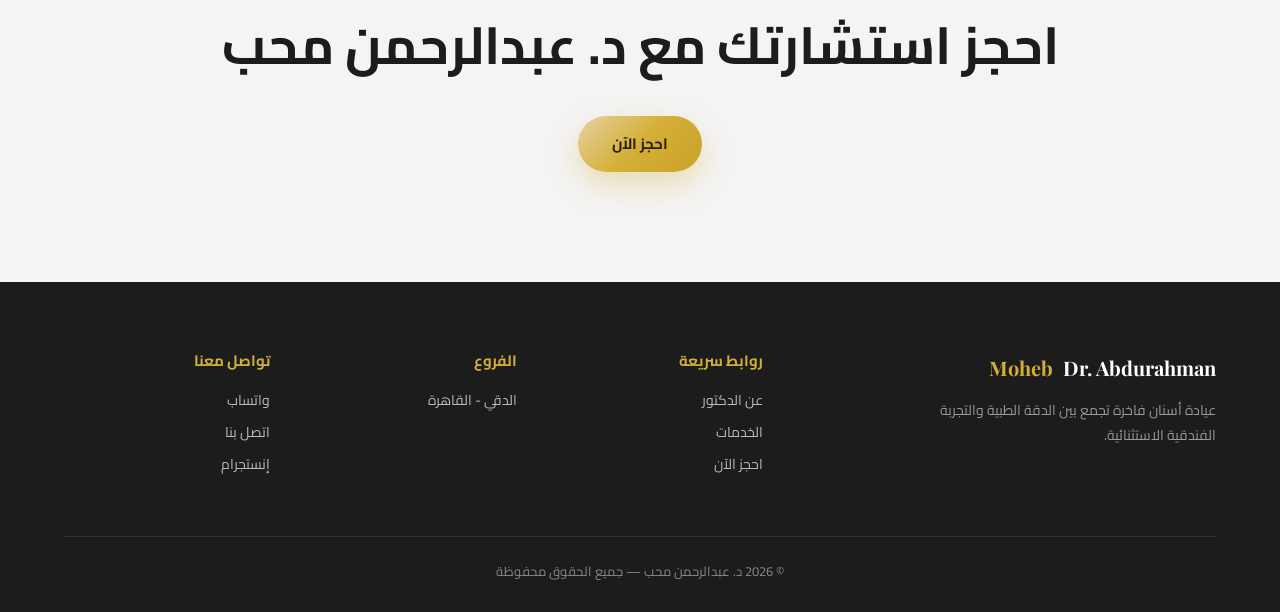
==== commit 2da20552: "Update branding to abdurahman moheb" ====
--- a/about.html
+++ b/about.html
@@ -3,8 +3,8 @@
 <head>
 <meta charset="UTF-8">
 <meta name="viewport" content="width=device-width, initial-scale=1.0">
-<title>عن الدكتور | Dr. Abdurahman Moheb Amer</title>
-<meta name="description" content="تعرف على د. عبدالرحمن محب عامر، استشاري جراحة الفم والأسنان التجميلية، حاصل على زمالة جامعة جنوا الإيطالية في زراعة الأسنان.">
+<title>عن الدكتور | Dr. Abdurahman Moheb</title>
+<meta name="description" content="تعرف على د. عبدالرحمن محب، استشاري جراحة الفم والأسنان التجميلية، حاصل على زمالة جامعة جنوا الإيطالية في زراعة الأسنان.">
 <link rel="preconnect" href="https://fonts.googleapis.com">
 <link href="https://fonts.googleapis.com/css2?family=Cairo:wght@300;400;600;700;900&family=IBM+Plex+Sans+Arabic:wght@300;400;600;700&family=Playfair+Display:ital,wght@0,400;0,600;0,700;1,400&family=Poppins:wght@300;400;500;600;700&display=swap" rel="stylesheet">
 <link rel="stylesheet" href="assets/css/style.css">
@@ -47,7 +47,7 @@
 <header class="page-header">
   <div class="container">
     <div class="eyebrow" data-ar="عن الدكتور" data-en="About the Doctor">عن الدكتور</div>
-    <h1 class="heading-xl" data-ar="د. عبدالرحمن محب عامر" data-en="Dr. Abdurahman Moheb Amer">د. عبدالرحمن محب عامر</h1>
+    <h1 class="heading-xl" data-ar="د. عبدالرحمن محب" data-en="Dr. Abdurahman Moheb">د. عبدالرحمن محب</h1>
     <p class="section-sub" style="margin:0 auto" data-ar="تجميلي • ترميمي • جراحة فم" data-en="Cosmetic • Restorative • Oral Surgery Dentist">تجميلي • ترميمي • جراحة فم</p>
   </div>
 </header>
@@ -56,7 +56,7 @@
   <div class="container about-grid">
     <div class="reveal-left">
       <div class="about-photo">
-        <img src="assets/images/doctor/dr-abdurahman.jpg" alt="Dr. Abdurahman Moheb Amer" onerror="this.remove()">
+        <img src="assets/images/doctor/dr-abdurahman.jpg" alt="Dr. Abdurahman Moheb" onerror="this.remove()">
       </div>
     </div>
     <div class="reveal-right">
@@ -70,7 +70,7 @@
       </p>
       <p class="section-sub"
         data-ar="يواصل الدكتور عبدالرحمن تطوير مهاراته من خلال التعليم الطبي المستمر وحضور المؤتمرات وورش العمل الدولية، إيمانًا منه بأن التميز في طب الأسنان رحلة لا تتوقف."
-        data-en="Dr. Abdurahman continues to develop his skills through continuous medical education and attendance at international conferences and workshops, believing that excellence in dentistry is a journey that never stops.">
+        data-en="Dr. Abdurahman Moheb continues to develop his skills through continuous medical education and attendance at international conferences and workshops, believing that excellence in dentistry is a journey that never stops.">
         يواصل الدكتور عبدالرحمن تطوير مهاراته من خلال التعليم الطبي المستمر وحضور المؤتمرات وورش العمل الدولية.
       </p>
       <div class="badges">
@@ -90,7 +90,7 @@
 <section class="section section-alt">
   <div class="container">
     <div class="section-head reveal">
-      <div class="eyebrow" data-ar="لماذا تختار د. عبدالرحمن" data-en="Why Choose Dr. Abdurahman">لماذا تختار د. عبدالرحمن</div>
+      <div class="eyebrow" data-ar="لماذا تختار د. عبدالرحمن محب" data-en="Why Choose Dr. Abdurahman Moheb">لماذا تختار د. عبدالرحمن محب</div>
       <h2 class="heading-xl" data-ar="تجربة رعاية استثنائية" data-en="An Exceptional Care Experience">تجربة رعاية استثنائية</h2>
     </div>
     <div class="grid-4" id="why-grid">
@@ -155,7 +155,7 @@
 
 <section class="section section-alt center reveal">
   <div class="container">
-    <h2 class="heading-xl" data-ar="احجز استشارتك مع د. عبدالرحمن" data-en="Book Your Consultation With Dr. Abdurahman">احجز استشارتك مع د. عبدالرحمن</h2>
+    <h2 class="heading-xl" data-ar="احجز استشارتك مع د. عبدالرحمن محب" data-en="Book Your Consultation With Dr. Abdurahman Moheb">احجز استشارتك مع د. عبدالرحمن محب</h2>
     <a href="contact.html#booking" class="btn btn-gold" style="margin-top:20px" data-ar="احجز الآن" data-en="Book Now">احجز الآن</a>
   </div>
 </section>
@@ -164,7 +164,7 @@
   <div class="container">
     <div class="footer-grid">
       <div class="footer-about">
-        <div class="brand" style="color:#fff">Dr. Abdurahman <span>Amer</span></div>
+        <div class="brand" style="color:#fff">Dr. Abdurahman <span>Moheb</span></div>
         <p data-ar="عيادة أسنان فاخرة تجمع بين الدقة الطبية والتجربة الفندقية الاستثنائية." data-en="A luxury dental clinic combining medical precision with an exceptional hospitality experience.">عيادة أسنان فاخرة تجمع بين الدقة الطبية والتجربة الفندقية الاستثنائية.</p>
       </div>
       <div>
@@ -184,7 +184,7 @@
         <a href="https://instagram.com/dr.abdurahmanmoheb.dental" target="_blank" data-ar="إنستجرام" data-en="Instagram">إنستجرام</a>
       </div>
     </div>
-    <div class="footer-bottom" data-ar="© 2026 د. عبدالرحمن محب عامر — جميع الحقوق محفوظة" data-en="© 2026 Dr. Abdurahman Moheb Amer — All Rights Reserved">© 2026 د. عبدالرحمن محب عامر — جميع الحقوق محفوظة</div>
+    <div class="footer-bottom" data-ar="© 2026 د. عبدالرحمن محب — جميع الحقوق محفوظة" data-en="© 2026 Dr. Abdurahman Moheb — All Rights Reserved">© 2026 د. عبدالرحمن محب — جميع الحقوق محفوظة</div>
   </div>
 </footer>
 
--- a/assets/css/style.css
+++ b/assets/css/style.css
@@ -1,5 +1,5 @@
 /* ==========================================================================
-   Dr. Abdurahman Moheb Amer — Luxury Dental Clinic
+   Dr. Abdurahman Moheb — Luxury Dental Clinic
    Main Stylesheet
    ========================================================================== */
 
@@ -1159,7 +1159,7 @@
     #loader .loader-logo {
         width: 100%;
         text-align: center;
-        font-size: 22px;
+        font-size: 20px;
         line-height: 1.3;
         padding: 0 20px;
         word-break: break-word;
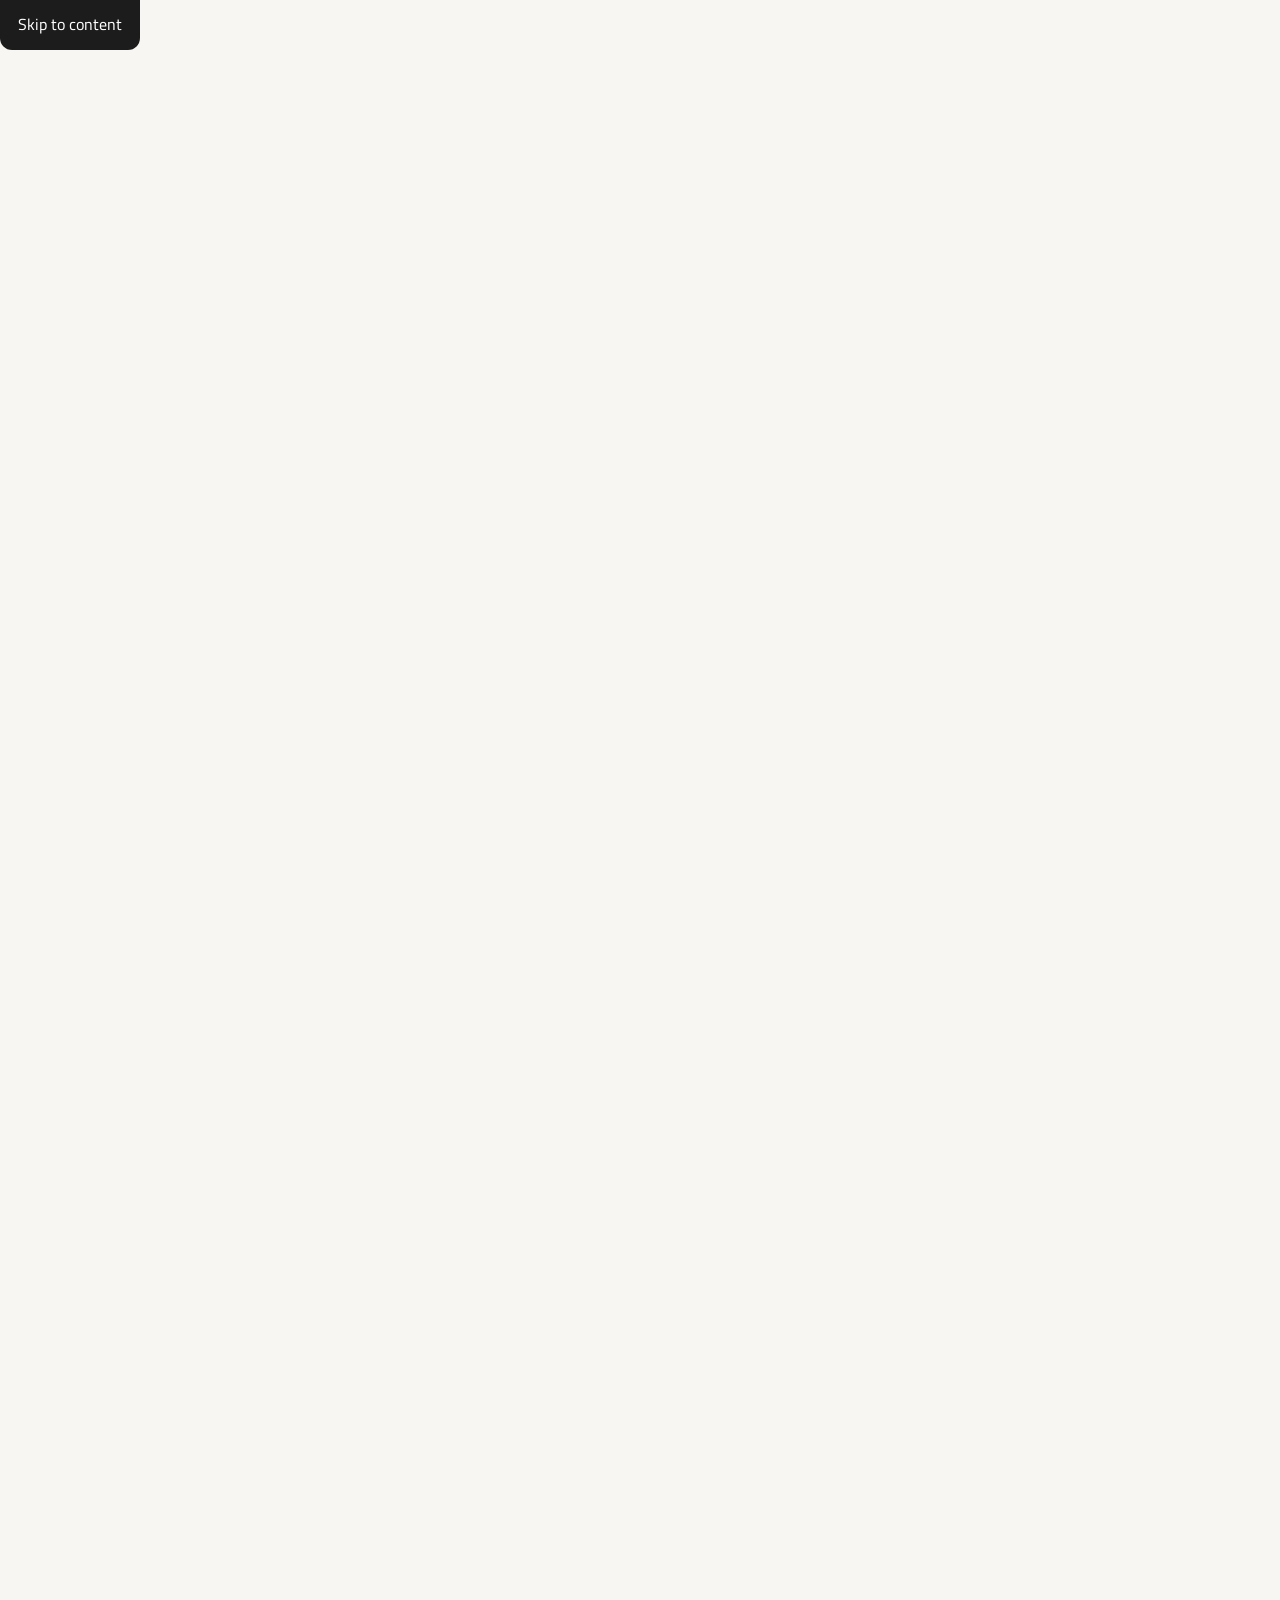
==== commit e8f54413: "production release v1.0" ====
--- a/about.html
+++ b/about.html
@@ -12,6 +12,7 @@
 <link rel="stylesheet" href="assets/css/animations.css">
 </head>
 <body>
+<a class="skip-link" href="#main-content">Skip to content</a>
 
 <div id="loader">
   <div class="loader-logo">Dr. Abdurahman Moheb</div>
@@ -30,21 +31,23 @@
     <a href="contact.html" data-ar="تواصل معنا" data-en="Contact">تواصل معنا</a>
     <button class="lang-switch">EN</button>
   </div>
-  <button class="burger">&#9776;</button>
+  <button class="burger" aria-label="Open navigation" aria-expanded="false">☰</button>
 </nav>
 
-<div class="mobile-menu">
-  <button class="mobile-close">&times;</button>
-  <a href="index.html" data-ar="الرئيسية" data-en="Home">الرئيسية</a>
-  <a href="about.html" data-ar="عن الدكتور" data-en="About">عن الدكتور</a>
-  <a href="services.html" data-ar="الخدمات" data-en="Services">الخدمات</a>
-  <a href="before-after.html" data-ar="قبل وبعد" data-en="Before & After">قبل وبعد</a>
-  <a href="gallery.html" data-ar="المعرض" data-en="Gallery">المعرض</a>
-  <a href="locations.html" data-ar="الفروع" data-en="Branches">الفروع</a>
-  <a href="contact.html" data-ar="تواصل معنا" data-en="Contact">تواصل معنا</a>
+<div class="mobile-menu" aria-hidden="true">
+  <div class="mobile-menu-panel">
+    <button class="mobile-close" aria-label="Close navigation">&times;</button>
+    <a href="index.html" data-ar="الرئيسية" data-en="Home">الرئيسية</a>
+    <a href="about.html" data-ar="عن الدكتور" data-en="About">عن الدكتور</a>
+    <a href="services.html" data-ar="الخدمات" data-en="Services">الخدمات</a>
+    <a href="before-after.html" data-ar="قبل وبعد" data-en="Before & After">قبل وبعد</a>
+    <a href="gallery.html" data-ar="المعرض" data-en="Gallery">المعرض</a>
+    <a href="locations.html" data-ar="الفروع" data-en="Branches">الفروع</a>
+    <a href="contact.html" data-ar="تواصل معنا" data-en="Contact">تواصل معنا</a>
+  </div>
 </div>
 
-<header class="page-header">
+<header class="page-header" id="main-content">
   <div class="container">
     <div class="eyebrow" data-ar="عن الدكتور" data-en="About the Doctor">عن الدكتور</div>
     <h1 class="heading-xl" data-ar="د. عبدالرحمن محب" data-en="Dr. Abdurahman Moheb">د. عبدالرحمن محب</h1>
@@ -70,7 +73,7 @@
       </p>
       <p class="section-sub"
         data-ar="يواصل الدكتور عبدالرحمن تطوير مهاراته من خلال التعليم الطبي المستمر وحضور المؤتمرات وورش العمل الدولية، إيمانًا منه بأن التميز في طب الأسنان رحلة لا تتوقف."
-        data-en="Dr. Abdurahman Moheb continues to develop his skills through continuous medical education and attendance at international conferences and workshops, believing that excellence in dentistry is a journey that never stops.">
+        data-en="Dr. Abdurahman Moheb continues to refine his craft through continuous education, advanced training, and international conferences, believing that excellence in dentistry is an evolving journey.">
         يواصل الدكتور عبدالرحمن تطوير مهاراته من خلال التعليم الطبي المستمر وحضور المؤتمرات وورش العمل الدولية.
       </p>
       <div class="badges">
@@ -94,18 +97,18 @@
       <h2 class="heading-xl" data-ar="تجربة رعاية استثنائية" data-en="An Exceptional Care Experience">تجربة رعاية استثنائية</h2>
     </div>
     <div class="grid-4" id="why-grid">
-      <div class="card reveal"><div class="icon-circle">&#9733;</div><h3 data-ar="خبرة عالية" data-en="Highly Experienced">خبرة عالية</h3></div>
-      <div class="card reveal"><div class="icon-circle">&#10052;</div><h3 data-ar="طب أسنان بلا ألم" data-en="Pain-Free Dentistry">طب أسنان بلا ألم</h3></div>
-      <div class="card reveal"><div class="icon-circle">&#128202;</div><h3 data-ar="تشخيص رقمي" data-en="Digital Diagnosis">تشخيص رقمي</h3></div>
-      <div class="card reveal"><div class="icon-circle">&#9881;</div><h3 data-ar="أحدث التقنيات" data-en="Latest Dental Technology">أحدث التقنيات</h3></div>
-      <div class="card reveal"><div class="icon-circle">&#10024;</div><h3 data-ar="معايير تعقيم فاخرة" data-en="Premium Sterilization">معايير تعقيم فاخرة</h3></div>
-      <div class="card reveal"><div class="icon-circle">&#9786;</div><h3 data-ar="تصميم ابتسامة طبيعية" data-en="Natural Smile Design">تصميم ابتسامة طبيعية</h3></div>
-      <div class="card reveal"><div class="icon-circle">&#128203;</div><h3 data-ar="خطط علاج شخصية" data-en="Personalized Treatment Plans">خطط علاج شخصية</h3></div>
-      <div class="card reveal"><div class="icon-circle">&#128172;</div><h3 data-ar="تواصل شفاف" data-en="Transparent Communication">تواصل شفاف</h3></div>
-      <div class="card reveal"><div class="icon-circle">&#9200;</div><h3 data-ar="رعاية طوارئ" data-en="Emergency Dental Care">رعاية طوارئ</h3></div>
-      <div class="card reveal"><div class="icon-circle">&#9819;</div><h3 data-ar="تجربة مريض فاخرة" data-en="Luxury Patient Experience">تجربة مريض فاخرة</h3></div>
-      <div class="card reveal"><div class="icon-circle">&#9749;</div><h3 data-ar="الراحة أولاً" data-en="Comfort First Philosophy">الراحة أولاً</h3></div>
-      <div class="card reveal"><div class="icon-circle">&#10024;</div><h3 data-ar="تجميل متقدم" data-en="Advanced Cosmetic Dentistry">تجميل متقدم</h3></div>
+      <div class="card reveal"><div class="icon-circle"><svg viewBox="0 0 24 24"><path d="M12 3l2.8 5.7 6.2.9-4.5 4.4 1.1 6.2L12 17.8 6.4 20.2l1.1-6.2L3 9.6l6.2-.9L12 3Z"/></svg></div><h3 data-ar="خبرة عالية" data-en="Highly Experienced">خبرة عالية</h3></div>
+      <div class="card reveal"><div class="icon-circle"><svg viewBox="0 0 24 24"><path d="M12 4a6 6 0 0 1 6 6c0 3.8-4 8-4 8S6 13.8 6 10a6 6 0 0 1 6-6Z"/><path d="M12 9.5v2.8"/></svg></div><h3 data-ar="طب أسنان بلا ألم" data-en="Pain-Free Dentistry">طب أسنان بلا ألم</h3></div>
+      <div class="card reveal"><div class="icon-circle"><svg viewBox="0 0 24 24"><path d="M4 5h16"/><path d="M7 5v10a2 2 0 0 0 2 2h6a2 2 0 0 0 2-2V5"/><path d="M10 19v2"/><path d="M14 19v2"/></svg></div><h3 data-ar="تشخيص رقمي" data-en="Digital Diagnosis">تشخيص رقمي</h3></div>
+      <div class="card reveal"><div class="icon-circle"><svg viewBox="0 0 24 24"><path d="M4 7h16"/><path d="M6 7v8a2 2 0 0 0 2 2h8a2 2 0 0 0 2-2V7"/><path d="M8 11h8"/></svg></div><h3 data-ar="أحدث التقنيات" data-en="Latest Dental Technology">أحدث التقنيات</h3></div>
+      <div class="card reveal"><div class="icon-circle"><svg viewBox="0 0 24 24"><path d="M12 4a8 8 0 1 0 8 8"/><path d="M12 2v4"/><path d="M12 18v4"/><path d="M2 12h4"/><path d="M18 12h4"/></svg></div><h3 data-ar="معايير تعقيم فاخرة" data-en="Premium Sterilization">معايير تعقيم فاخرة</h3></div>
+      <div class="card reveal"><div class="icon-circle"><svg viewBox="0 0 24 24"><path d="M5 9h14"/><path d="M7 9v8a2 2 0 0 0 2 2h6a2 2 0 0 0 2-2V9"/><path d="M9 11h6"/><path d="M10 15h4"/></svg></div><h3 data-ar="تصميم ابتسامة طبيعية" data-en="Natural Smile Design">تصميم ابتسامة طبيعية</h3></div>
+      <div class="card reveal"><div class="icon-circle"><svg viewBox="0 0 24 24"><path d="M5 5h14v14H5z"/><path d="M8 8h8"/><path d="M8 12h8"/><path d="M8 16h5"/></svg></div><h3 data-ar="خطط علاج شخصية" data-en="Personalized Treatment Plans">خطط علاج شخصية</h3></div>
+      <div class="card reveal"><div class="icon-circle"><svg viewBox="0 0 24 24"><path d="M4 7h16v10H4z"/><path d="m4 7 8 7 8-7"/></svg></div><h3 data-ar="تواصل شفاف" data-en="Transparent Communication">تواصل شفاف</h3></div>
+      <div class="card reveal"><div class="icon-circle"><svg viewBox="0 0 24 24"><circle cx="12" cy="12" r="8"/><path d="M12 7v5l3 2"/></svg></div><h3 data-ar="رعاية طوارئ" data-en="Emergency Dental Care">رعاية طوارئ</h3></div>
+      <div class="card reveal"><div class="icon-circle"><svg viewBox="0 0 24 24"><path d="M12 3a4 4 0 0 1 4 4v1h1a2 2 0 0 1 2 2v5a2 2 0 0 1-2 2h-1v2H8v-2H7a2 2 0 0 1-2-2V10a2 2 0 0 1 2-2h1V7a4 4 0 0 1 4-4Z"/><path d="M10 12h4"/></svg></div><h3 data-ar="تجربة مريض فاخرة" data-en="Luxury Patient Experience">تجربة مريض فاخرة</h3></div>
+      <div class="card reveal"><div class="icon-circle"><svg viewBox="0 0 24 24"><path d="M12 5a4 4 0 0 1 4 4c0 3-2 4.5-2 6h-4c0-1.5-2-3-2-6a4 4 0 0 1 4-4Z"/><path d="M9 16h6"/></svg></div><h3 data-ar="الراحة أولاً" data-en="Comfort First Philosophy">الراحة أولاً</h3></div>
+      <div class="card reveal"><div class="icon-circle"><svg viewBox="0 0 24 24"><path d="M4 8c0-1 1-2 2-2h12c1 0 2 1 2 2v8c0 1-1 2-2 2H6c-1 0-2-1-2-2Z"/><path d="M8 12h8"/></svg></div><h3 data-ar="تجميل متقدم" data-en="Advanced Cosmetic Dentistry">تجميل متقدم</h3></div>
     </div>
   </div>
 </section>
@@ -118,35 +121,35 @@
     </div>
     <div class="grid-4">
       <div class="card cert-card reveal">
-        <div class="icon-circle">&#127891;</div>
+        <div class="icon-circle"><svg viewBox="0 0 24 24"><path d="M4 7h16"/><path d="M7 7v10"/><path d="M17 7v10"/><path d="M4 11h16"/></svg></div>
         <h3 data-ar="شهادة جامعة MUST" data-en="MUST University Degree">شهادة جامعة MUST</h3>
       </div>
       <div class="card cert-card reveal">
-        <div class="icon-circle">&#127891;</div>
+        <div class="icon-circle"><svg viewBox="0 0 24 24"><path d="M4 7h16"/><path d="M7 7v10"/><path d="M17 7v10"/><path d="M4 11h16"/></svg></div>
         <h3 data-ar="زمالة جامعة جنوا الإيطالية" data-en="University of Genoa Fellowship">زمالة جامعة جنوا الإيطالية</h3>
       </div>
       <div class="card cert-card reveal">
-        <div class="icon-circle">&#128196;</div>
+        <div class="icon-circle"><svg viewBox="0 0 24 24"><path d="M5 5h14v14H5z"/><path d="M8 8h8"/><path d="M8 12h8"/><path d="M8 16h5"/></svg></div>
         <h3 data-ar="شهادات مهنية دولية" data-en="International Certificates">شهادات مهنية دولية</h3>
       </div>
       <div class="card cert-card reveal">
-        <div class="icon-circle">&#127970;</div>
+        <div class="icon-circle"><svg viewBox="0 0 24 24"><path d="M12 3 4 6v6c0 5 3.5 8.5 8 9 4.5-.5 8-4 8-9V6l-8-3Z"/></svg></div>
         <h3 data-ar="مؤتمرات طب الأسنان" data-en="Dental Conferences">مؤتمرات طب الأسنان</h3>
       </div>
       <div class="card cert-card reveal">
-        <div class="icon-circle">&#128295;</div>
+        <div class="icon-circle"><svg viewBox="0 0 24 24"><path d="M4 7h16"/><path d="M7 7v10"/><path d="M17 7v10"/><path d="M4 11h16"/></svg></div>
         <h3 data-ar="ورش عمل متخصصة" data-en="Specialized Workshops">ورش عمل متخصصة</h3>
       </div>
       <div class="card cert-card reveal">
-        <div class="icon-circle">&#129309;</div>
+        <div class="icon-circle"><svg viewBox="0 0 24 24"><path d="M6 4h12v16H6z"/><path d="M9 8h6"/><path d="M9 12h6"/></svg></div>
         <h3 data-ar="عضويات مهنية" data-en="Professional Memberships">عضويات مهنية</h3>
       </div>
       <div class="card cert-card reveal">
-        <div class="icon-circle">&#127942;</div>
+        <div class="icon-circle"><svg viewBox="0 0 24 24"><path d="M12 3l2.8 5.7 6.2.9-4.5 4.4 1.1 6.2L12 17.8 6.4 20.2l1.1-6.2L3 9.6l6.2-.9L12 3Z"/></svg></div>
         <h3 data-ar="إنجازات مهنية" data-en="Achievements">إنجازات مهنية</h3>
       </div>
       <div class="card cert-card reveal">
-        <div class="icon-circle">&#128218;</div>
+        <div class="icon-circle"><svg viewBox="0 0 24 24"><path d="M4 7h16"/><path d="M7 7v10"/><path d="M17 7v10"/><path d="M4 11h16"/></svg></div>
         <h3 data-ar="دورات دولية" data-en="International Courses">دورات دولية</h3>
       </div>
     </div>
@@ -189,10 +192,10 @@
 </footer>
 
 <div class="floating">
-  <a href="https://wa.me/201035120194" target="_blank" class="fab fab-wa" title="WhatsApp">&#128172;</a>
-  <a href="tel:+201035120194" class="fab fab-call" title="Call">&#128222;</a>
-  <a href="contact.html#booking" class="fab fab-book" title="Book">&#128197;</a>
-  <button class="fab fab-top" id="toTop" title="Top">&#8593;</button>
+  <a href="https://wa.me/201035120194" target="_blank" class="fab fab-wa" title="WhatsApp" aria-label="WhatsApp"><svg viewBox="0 0 24 24"><path d="M7.9 17.1l.7 1.9 2-.5a10.8 10.8 0 1 0-3.8 1.8l-.8 2.1Z"/></svg></a>
+  <a href="tel:+201035120194" class="fab fab-call" title="Call" aria-label="Call"><svg viewBox="0 0 24 24"><path d="M5.6 4.4a1 1 0 0 1 1-.9h2.4a1 1 0 0 1 .9 1.1l-.4 2.4a1 1 0 0 1-.6.8l-1.5.8a11.5 11.5 0 0 0 5.7 5.7l.8-1.5a1 1 0 0 1 .8-.6l2.4-.4a1 1 0 0 1 1.1.9v2.4a1 1 0 0 1-.9 1h-.1A16.6 16.6 0 0 1 4 4.7Z"/></svg></a>
+  <a href="contact.html#booking" class="fab fab-book" title="Book" aria-label="Book"><svg viewBox="0 0 24 24"><path d="M7 4h10a2 2 0 0 1 2 2v12a2 2 0 0 1-2 2H7a2 2 0 0 1-2-2V6a2 2 0 0 1 2-2Z"/><path d="M8 8h8"/><path d="M8 12h8"/><path d="M8 16h5"/></svg></a>
+  <button class="fab fab-top" id="toTop" title="Top" aria-label="Back to top"><svg viewBox="0 0 24 24"><path d="m6 14 6-6 6 6"/></svg></button>
 </div>
 
 <script src="assets/js/language.js"></script>
--- a/assets/css/style.css
+++ b/assets/css/style.css
@@ -11,6 +11,8 @@
   --color-gray: #F4F4F4;
   --color-white: #FFFFFF;
   --color-gold-glow: #C9A227;
+  --color-muted: #666666;
+  --color-border: rgba(212, 175, 55, 0.24);
 
   --font-ar: 'Cairo', 'IBM Plex Sans Arabic', sans-serif;
   --font-en-heading: 'Playfair Display', serif;
@@ -27,6 +29,11 @@
 
   --transition-base: all 0.35s cubic-bezier(0.2, 0.9, 0.3, 1);
   --transition-slow: all 0.6s cubic-bezier(0.2, 0.9, 0.2, 1);
+  --space-xs: 8px;
+  --space-sm: 12px;
+  --space-md: 20px;
+  --space-lg: 32px;
+  --space-xl: 48px;
 }
 
 /* ---------- Reset ---------- */
@@ -38,6 +45,7 @@
 
 html {
   scroll-behavior: smooth;
+  -webkit-text-size-adjust: 100%;
 }
 
 html[dir="ltr"] body {
@@ -50,6 +58,12 @@
   font-family: var(--font-ar);
   overflow-x: hidden;
   line-height: 1.6;
+  text-rendering: optimizeLegibility;
+  -webkit-font-smoothing: antialiased;
+}
+
+body.menu-open {
+  overflow: hidden;
 }
 
 img {
@@ -69,6 +83,48 @@
 button {
   font-family: inherit;
   cursor: pointer;
+}
+
+a:hover,
+button:hover {
+  transition: var(--transition-base);
+}
+
+a:focus-visible,
+button:focus-visible,
+input:focus-visible,
+select:focus-visible,
+textarea:focus-visible {
+  outline: none;
+  box-shadow: 0 0 0 3px rgba(212, 175, 55, 0.24);
+  border-radius: 10px;
+}
+
+.skip-link {
+  position: absolute;
+  left: -9999px;
+  top: 0;
+  z-index: 10000;
+  background: var(--color-charcoal);
+  color: var(--color-white);
+  padding: 12px 18px;
+  border-radius: 0 0 12px 12px;
+}
+
+.skip-link:focus {
+  left: 20px;
+}
+
+.visually-hidden {
+  position: absolute;
+  width: 1px;
+  height: 1px;
+  padding: 0;
+  margin: -1px;
+  overflow: hidden;
+  clip: rect(0, 0, 0, 0);
+  white-space: nowrap;
+  border: 0;
 }
 
 h1, h2, h3, h4 {
@@ -135,9 +191,10 @@
 }
 
 .section-sub {
-  color: #555;
+  color: var(--color-muted);
   font-size: 16px;
   line-height: 1.9;
+  max-width: 720px;
 }
 
 /* ---------- Glass Panels ---------- */
@@ -154,6 +211,7 @@
 .btn {
   display: inline-flex;
   align-items: center;
+  justify-content: center;
   gap: 10px;
   padding: 16px 34px;
   border-radius: var(--radius-pill);
@@ -161,6 +219,12 @@
   font-size: 15px;
   border: none;
   transition: var(--transition-base);
+  min-height: 48px;
+  line-height: 1.2;
+}
+
+.btn:active {
+  transform: translateY(1px) scale(0.99);
 }
 
 .btn-sm {
@@ -215,7 +279,7 @@
   display: flex;
   align-items: center;
   justify-content: space-between;
-  padding: 18px 40px;
+  padding: 16px 24px;
   transition: var(--transition-base);
 }
 
@@ -280,42 +344,73 @@
   font-weight: 700;
   font-size: 13px;
   color: var(--color-charcoal);
+  min-height: 44px;
 }
 
 .burger {
   display: none;
-  font-size: 26px;
-  background: none;
-  border: none;
+  width: 48px;
+  height: 48px;
+  border-radius: 50%;
+  align-items: center;
+  justify-content: center;
+  font-size: 24px;
+  background: rgba(255,255,255,0.8);
+  border: 1px solid rgba(212, 175, 55, 0.2);
   color: var(--color-charcoal);
 }
 
 .mobile-menu {
-  display: none;
   position: fixed;
   inset: 0;
   z-index: 950;
+  background: rgba(28, 28, 28, 0.56);
+  backdrop-filter: blur(8px);
+  opacity: 0;
+  visibility: hidden;
+  pointer-events: none;
+  transition: opacity 0.25s ease;
+}
+
+.mobile-menu.open {
+  opacity: 1;
+  visibility: visible;
+  pointer-events: auto;
+}
+
+.mobile-menu-panel {
+  position: absolute;
+  inset: 16px 16px auto auto;
+  width: min(88vw, 360px);
   background: var(--color-ivory);
+  border-radius: 24px;
+  padding: 32px 24px 24px;
+  box-shadow: var(--shadow-md);
+  display: flex;
   flex-direction: column;
-  align-items: center;
-  justify-content: center;
-  gap: 30px;
-}
-
-.mobile-menu.open {
-  display: flex;
-}
-
-.mobile-menu a {
-  font-size: 20px;
+  gap: 18px;
+  transform: translateY(-10px);
+  transition: transform 0.25s ease;
+}
+
+.mobile-menu.open .mobile-menu-panel {
+  transform: translateY(0);
+}
+
+.mobile-menu-panel a {
+  font-size: 18px;
   font-weight: 700;
+  padding: 10px 0;
 }
 
 .mobile-close {
   position: absolute;
-  top: 26px;
-  right: 30px;
-  font-size: 30px;
+  top: 14px;
+  right: 14px;
+  width: 40px;
+  height: 40px;
+  border-radius: 50%;
+  font-size: 24px;
   background: none;
   border: none;
 }
@@ -520,6 +615,17 @@
   margin-bottom: 18px;
   font-size: 24px;
   color: #fff;
+  box-shadow: 0 10px 24px rgba(212, 175, 55, 0.24);
+}
+
+.icon-circle svg {
+  width: 22px;
+  height: 22px;
+  stroke: currentColor;
+  fill: none;
+  stroke-width: 1.9;
+  stroke-linecap: round;
+  stroke-linejoin: round;
 }
 
 .card h3 {
@@ -924,6 +1030,7 @@
   font-size: 14px;
   outline: none;
   transition: border-color 0.3s, box-shadow 0.3s;
+  min-height: 48px;
 }
 
 input:focus, select:focus, textarea:focus {
@@ -975,11 +1082,11 @@
 /* ---------- Floating Action Buttons ---------- */
 .floating {
   position: fixed;
-  bottom: 26px;
-  right: 26px;
+  bottom: calc(18px + env(safe-area-inset-bottom));
+  right: 18px;
   display: flex;
   flex-direction: column;
-  gap: 14px;
+  gap: 12px;
   z-index: 800;
 }
 
@@ -1000,6 +1107,18 @@
   box-shadow: 0 12px 30px rgba(0, 0, 0, 0.2);
   transition: var(--transition-base);
   border: none;
+  min-width: 56px;
+  min-height: 56px;
+}
+
+.fab svg {
+  width: 22px;
+  height: 22px;
+  stroke: currentColor;
+  fill: none;
+  stroke-width: 1.8;
+  stroke-linecap: round;
+  stroke-linejoin: round;
 }
 
 .fab:hover {
@@ -1135,6 +1254,15 @@
 
 /* ---------- Footer Responsive ---------- */
 
+@media (prefers-reduced-motion: reduce) {
+  *, *::before, *::after {
+    animation-duration: 0.01ms !important;
+    animation-iteration-count: 1 !important;
+    transition-duration: 0.01ms !important;
+    scroll-behavior: auto !important;
+  }
+}
+
 @media (max-width: 768px) {
 
   .footer-grid {
